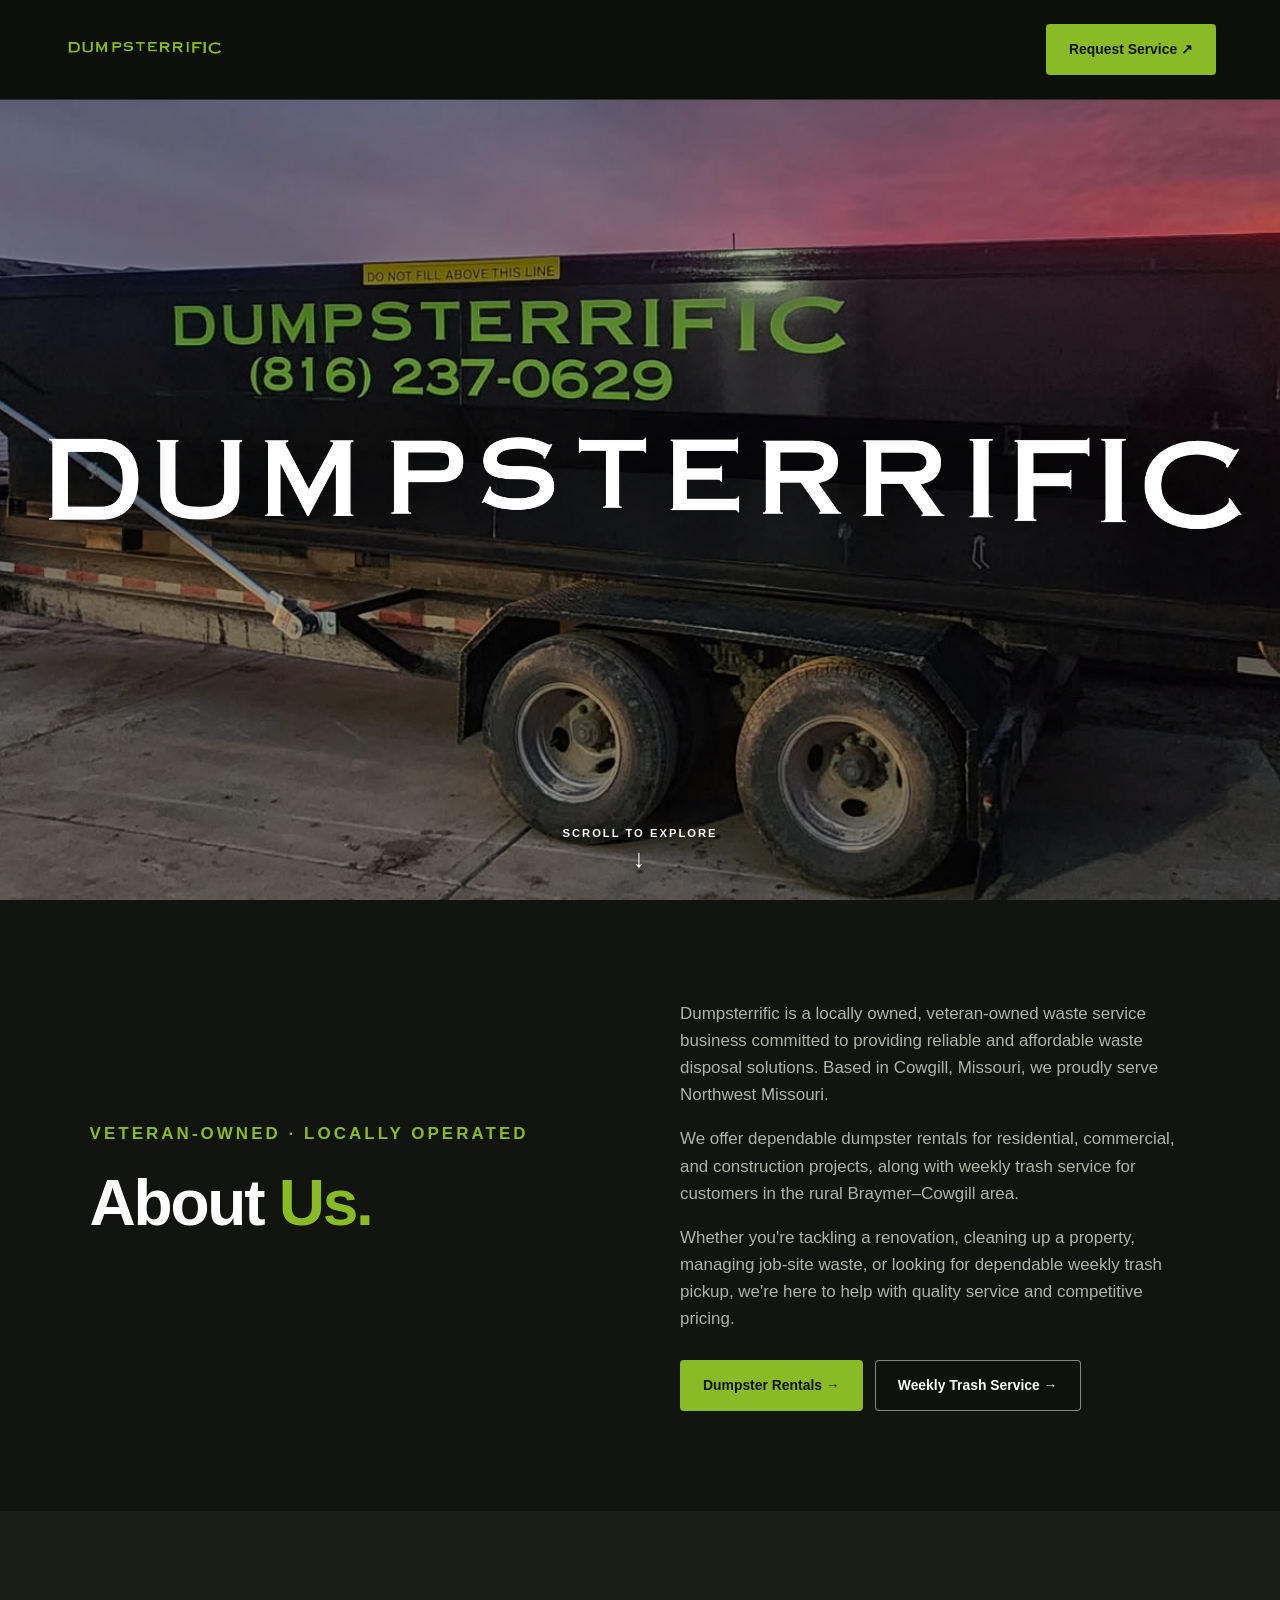
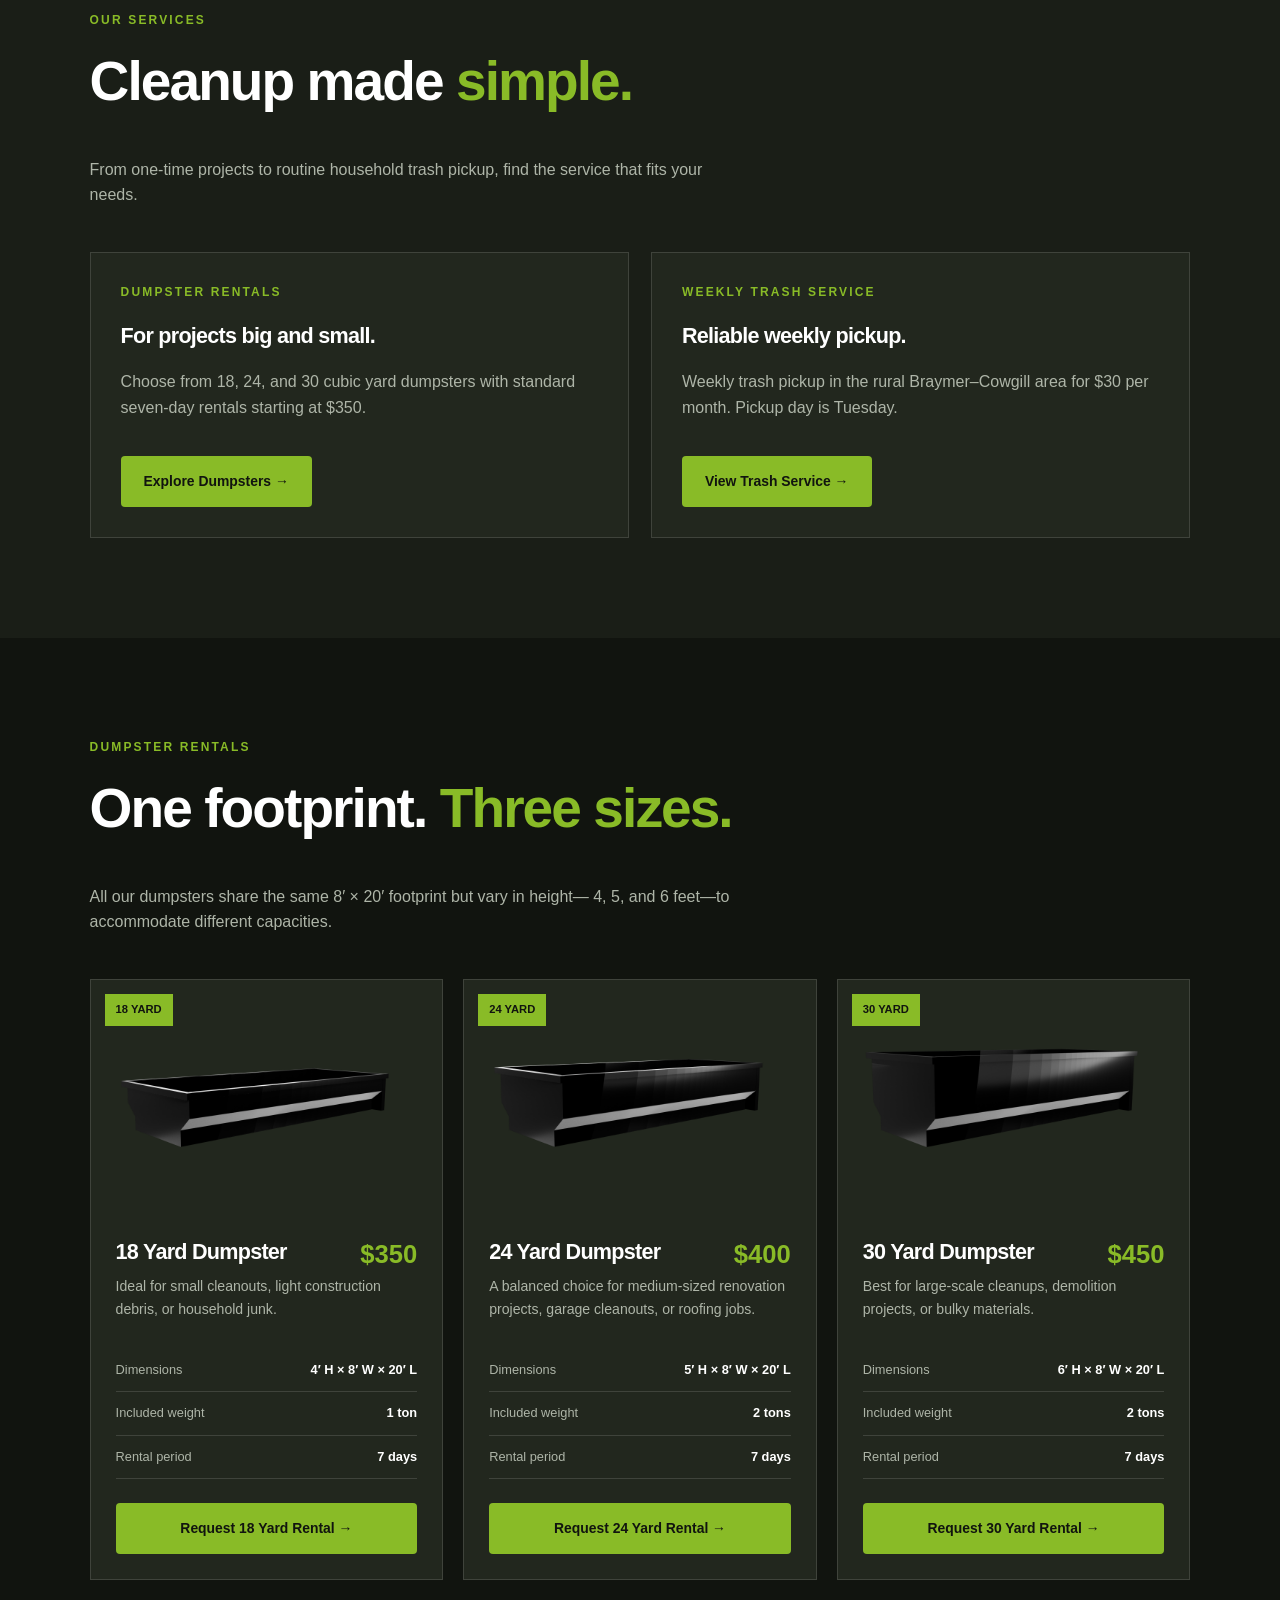
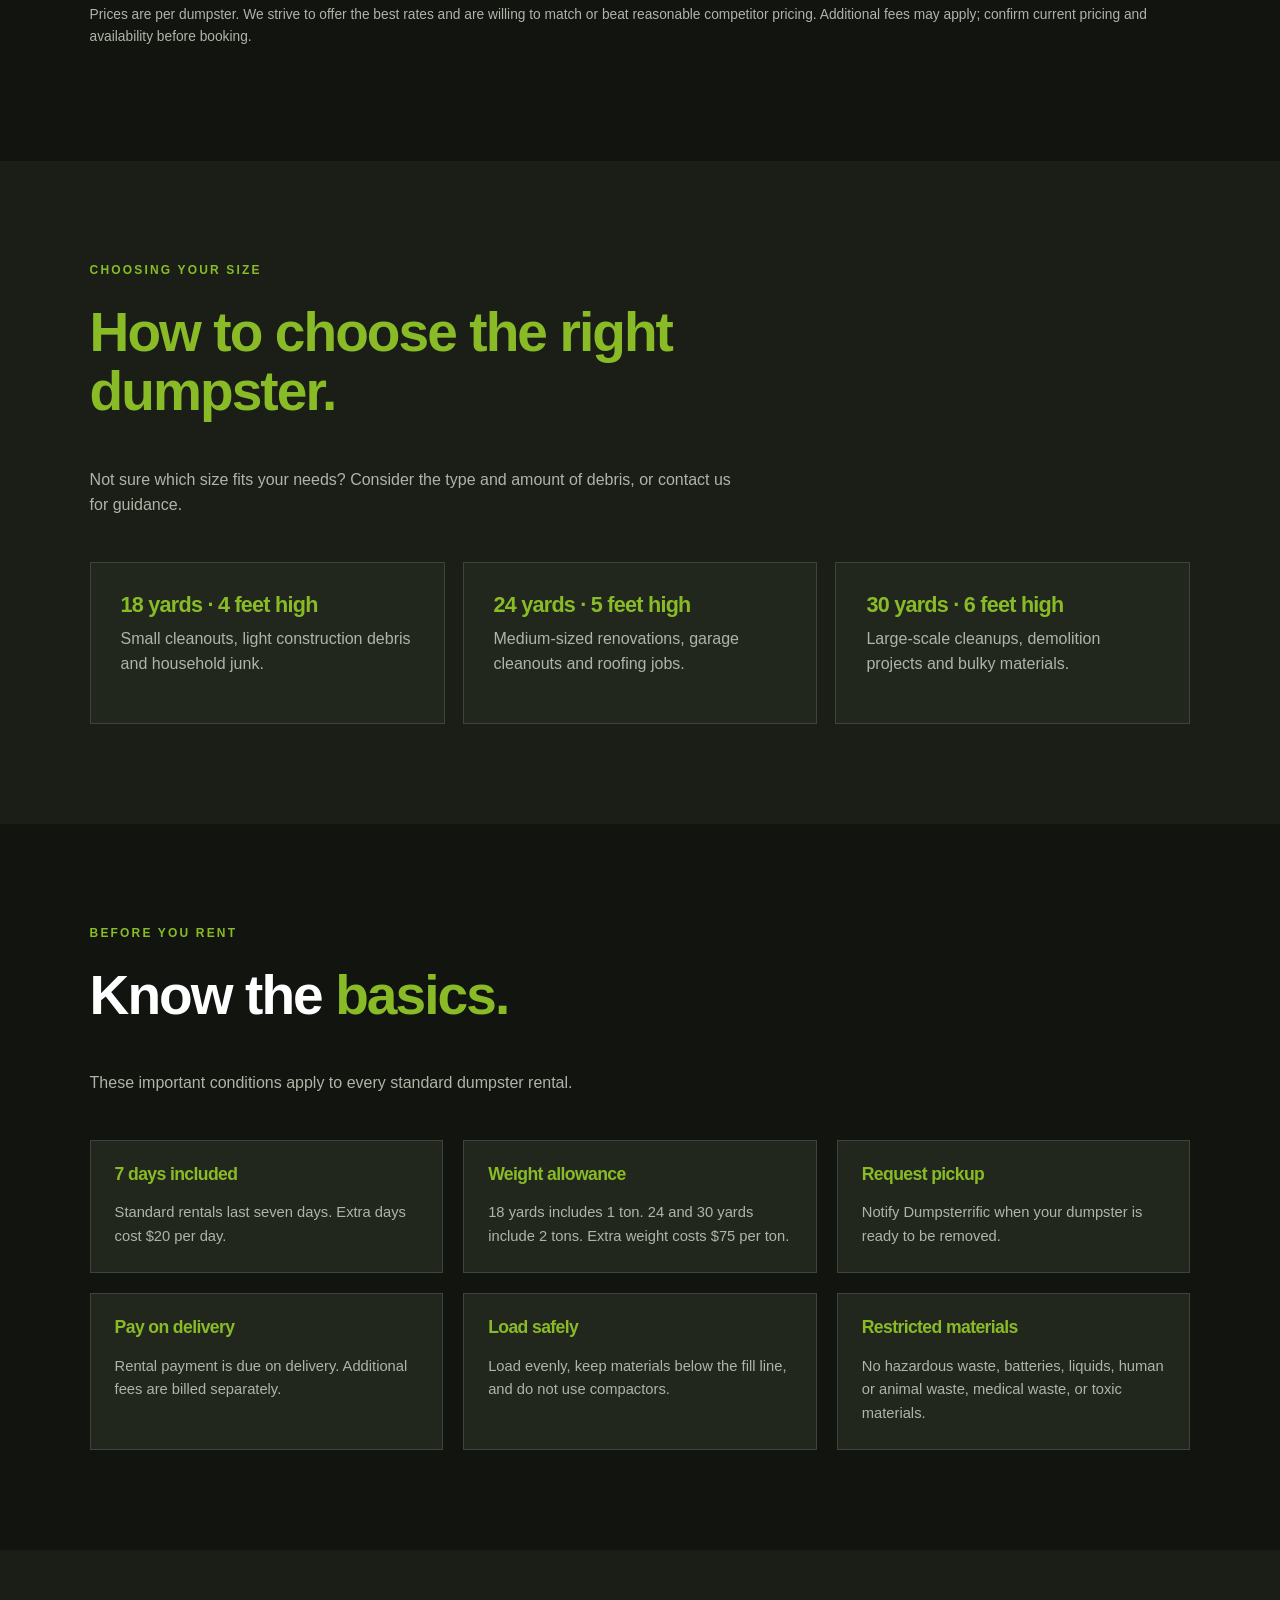
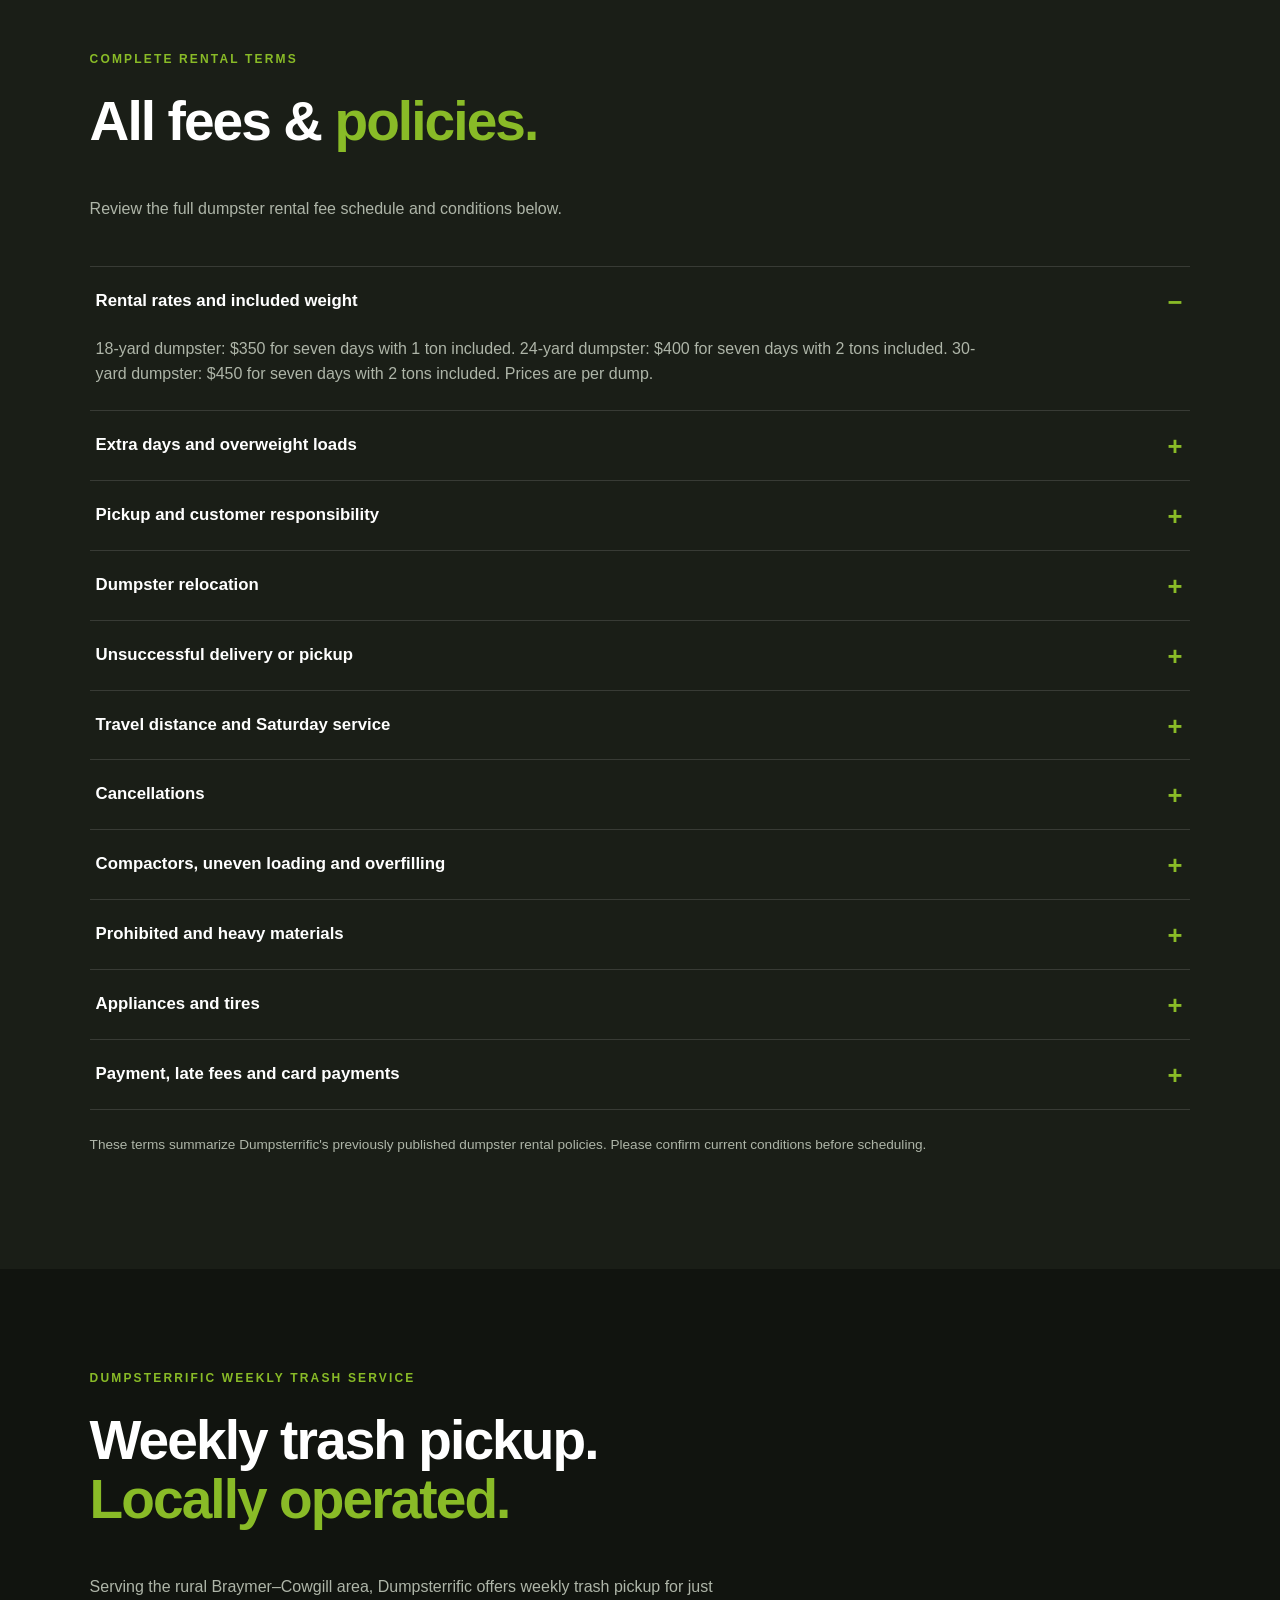
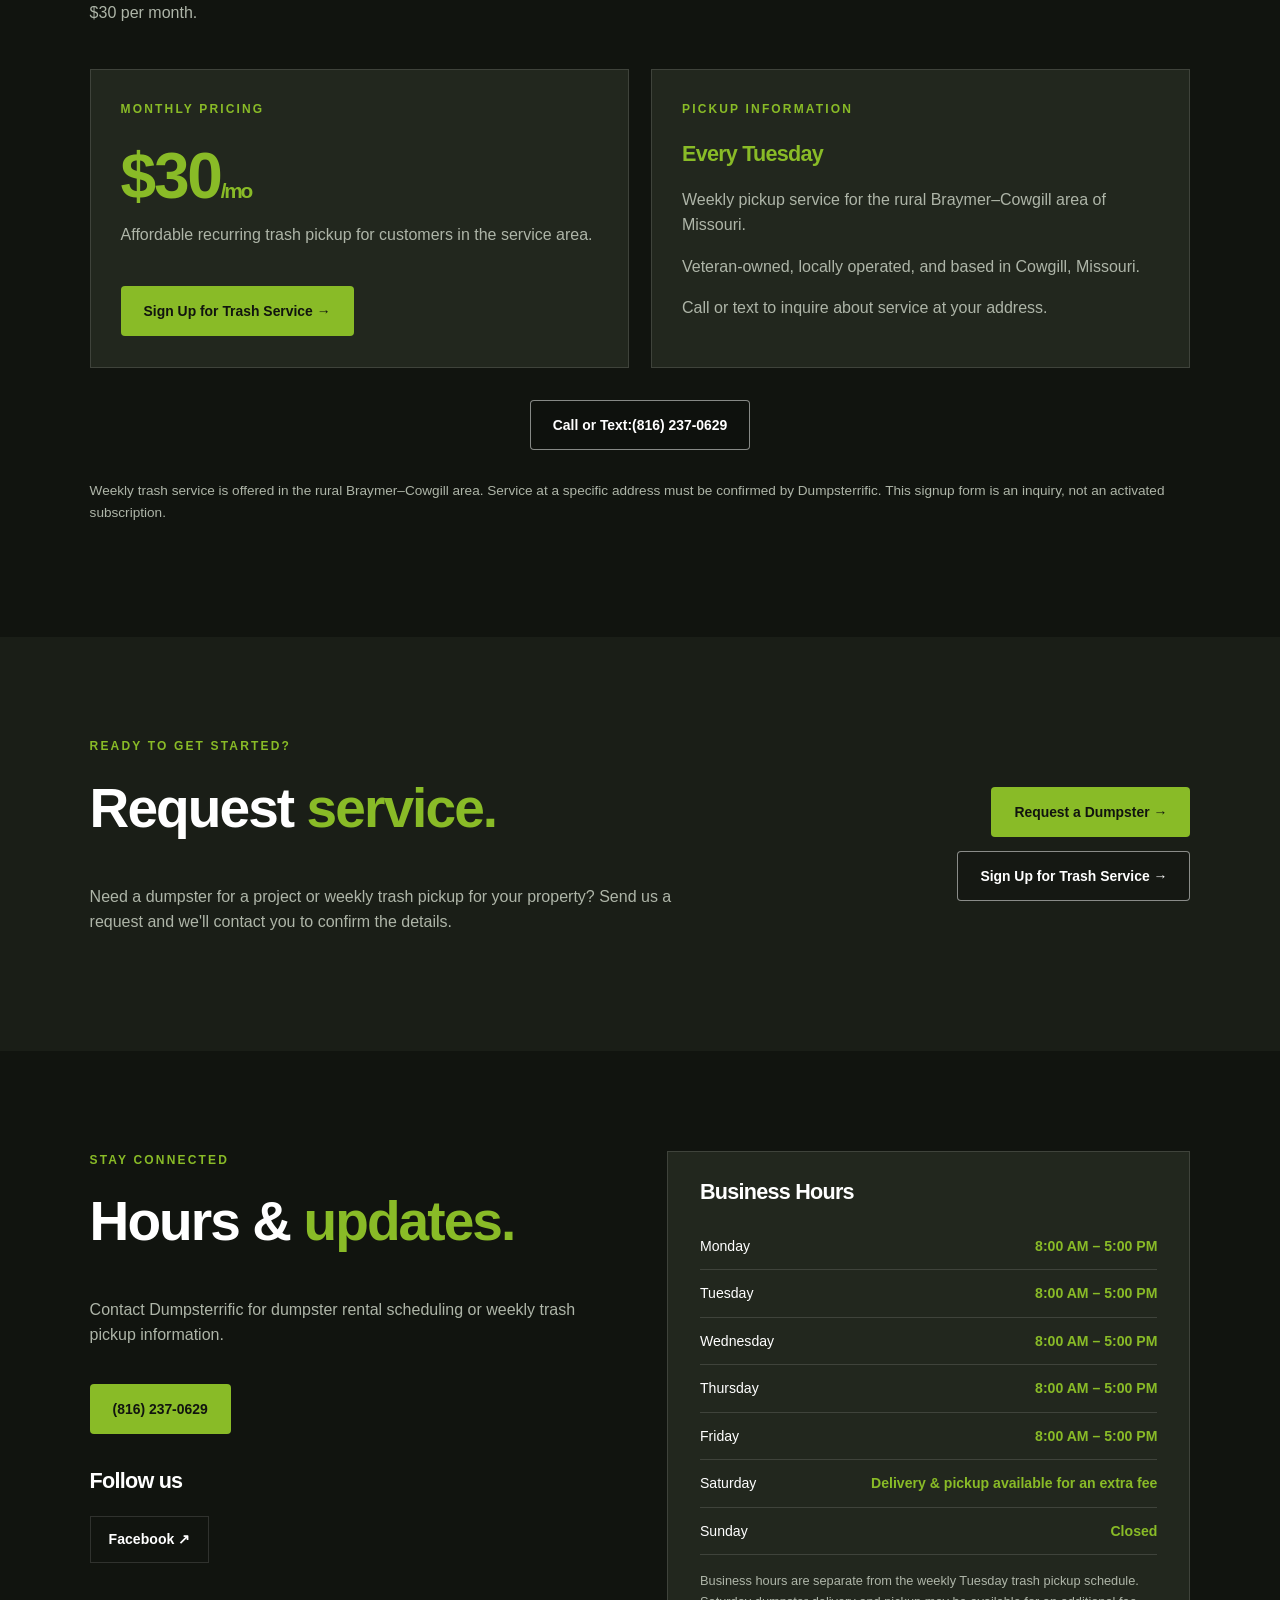
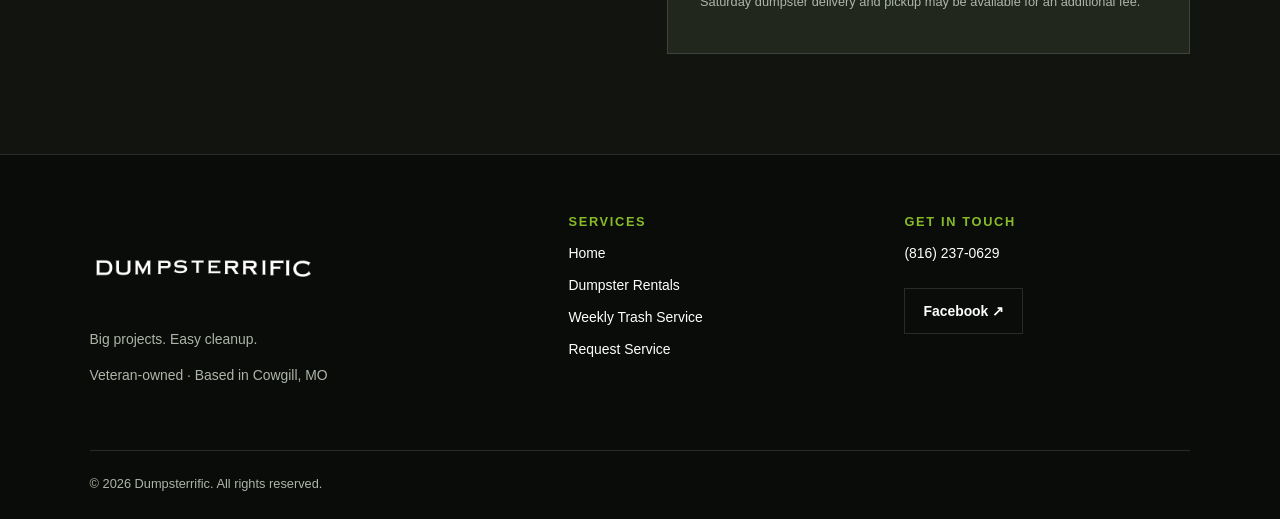
==== index.html @ dde1d76a "Add files via upload" ====
<!DOCTYPE html>
<html lang="en">
<head>
    <meta charset="utf-8">
    <meta name="viewport" content="width=device-width, initial-scale=1">
    <meta name="theme-color" content="#11140f">
    <meta name="description" content="Dumpsterrific provides dumpster rentals throughout Northwest Missouri and weekly trash pickup in the rural Braymer-Cowgill area. Veteran-owned and locally operated.">

    <title>Dumpsterrific | Dumpster Rentals & Trash Service</title>

    <link rel="icon" type="image/png" href="Web/Mini Logo.png">
    <link rel="stylesheet" href="css/style.css">

    <style>
        /* SIMPLIFIED NAVBAR */
        .site-header {
            display: flex;
            align-items: center;
            justify-content: space-between;
            gap: 16px;
            height: 100px;
            padding: 0 5%;
        }

        .site-header .brand {
            display: flex;
            align-items: center;
            justify-content: flex-start;
            width: clamp(180px, 28vw, 320px);
            height: 100%;
            flex-shrink: 1;
            min-width: 0;
        }

        .site-header .brand img {
            display: block;
            width: 100%;
            height: 80px;
            object-fit: contain;
            object-position: left center;
        }

        .site-header > .button {
            flex-shrink: 0;
        }

        #rentals,
        #trash-service,
        #rental-terms,
        #request-service {
            scroll-margin-top: 110px;
        }

        @media (max-width: 700px) {
            .site-header {
                height: 76px;
                padding: 0 4%;
            }

            .site-header .brand {
                width: min(55vw, 240px);
            }

            .site-header .brand img {
                height: 65px;
            }

            .site-header > .button {
                font-size: .75rem;
                padding: 10px 12px;
            }

            #rentals,
            #trash-service,
            #rental-terms,
            #request-service {
                scroll-margin-top: 85px;
            }
        }
    </style>
</head>

<body data-page="home">

    <!-- NAVIGATION -->
    <header class="site-header">
        <a href="index.html"
           class="brand"
           aria-label="Dumpsterrific homepage">

            <img src="Web/Dumpsterrific Logo.png"
                 data-logo="standard"
                 alt="Dumpsterrific">
        </a>

        <a href="contact.html"
           class="button button-green">
            Request Service ↗
        </a>
    </header>

    <main id="main-content">

        <!-- LARGE LOGO HERO -->
        <section class="hero hero-logo-only"
                 aria-label="Dumpsterrific services">

            <div class="hero-shade"></div>

            <div class="hero-center">
                <img src="Web/Dumpsterrific Logo W.png"
                     data-full-logo
                     alt="Dumpsterrific"
                     class="hero-logo-main">
            </div>

            <a href="#about" class="scroll-cue">
                SCROLL TO EXPLORE
                <span aria-hidden="true">↓</span>
            </a>
        </section>


        <!-- ABOUT -->
        <section class="section" id="about">
            <div class="container intro-grid">

                <div>
                    <p class="eyebrow">
                        VETERAN-OWNED · LOCALLY OPERATED
                    </p>

                    <h1 class="section-title">
                        About <span class="accent">Us.</span>
                    </h1>
                </div>

                <div>
                    <p>
                        Dumpsterrific is a locally owned, veteran-owned
                        waste service business committed to providing
                        reliable and affordable waste disposal solutions.
                        Based in Cowgill, Missouri, we proudly serve
                        Northwest Missouri.
                    </p>

                    <p>
                        We offer dependable dumpster rentals for
                        residential, commercial, and construction
                        projects, along with weekly trash service
                        for customers in the rural Braymer–Cowgill area.
                    </p>

                    <p>
                        Whether you're tackling a renovation, cleaning
                        up a property, managing job-site waste, or
                        looking for dependable weekly trash pickup,
                        we're here to help with quality service and
                        competitive pricing.
                    </p>

                    <div class="button-row">
                        <a href="#rentals"
                           class="button button-green">
                            Dumpster Rentals →
                        </a>

                        <a href="#trash-service"
                           class="button button-outline">
                            Weekly Trash Service →
                        </a>
                    </div>
                </div>

            </div>
        </section>


        <!-- SERVICES OVERVIEW -->
        <section class="section section-alt">
            <div class="container">

                <div class="section-heading">
                    <p class="eyebrow">OUR SERVICES</p>

                    <h2>
                        Cleanup made
                        <span class="accent">simple.</span>
                    </h2>

                    <p>
                        From one-time projects to routine household
                        trash pickup, find the service that fits your needs.
                    </p>
                </div>

                <div class="contact-grid">

                    <article class="contact-method">
                        <p class="eyebrow">DUMPSTER RENTALS</p>

                        <h3>For projects big and small.</h3>

                        <p>
                            Choose from 18, 24, and 30 cubic yard
                            dumpsters with standard seven-day rentals
                            starting at $350.
                        </p>

                        <a href="#rentals"
                           class="button button-green"
                           style="margin-top:20px;">
                            Explore Dumpsters →
                        </a>
                    </article>

                    <article class="contact-method">
                        <p class="eyebrow">WEEKLY TRASH SERVICE</p>

                        <h3>Reliable weekly pickup.</h3>

                        <p>
                            Weekly trash pickup in the rural
                            Braymer–Cowgill area for $30 per month.
                            Pickup day is Tuesday.
                        </p>

                        <a href="#trash-service"
                           class="button button-green"
                           style="margin-top:20px;">
                            View Trash Service →
                        </a>
                    </article>

                </div>
            </div>
        </section>


        <!-- DUMPSTER RENTALS -->
        <div class="rental-content" id="rentals">

            <section class="section">
                <div class="container">

                    <div class="section-heading">
                        <p class="eyebrow">DUMPSTER RENTALS</p>

                        <h2>
                            One footprint.
                            <span class="accent">Three sizes.</span>
                        </h2>

                        <p>
                            All our dumpsters share the same
                            8′ × 20′ footprint but vary in height—
                            4, 5, and 6 feet—to accommodate
                            different capacities.
                        </p>
                    </div>

                    <div class="dumpster-grid">

                        <!-- 18 YARD -->
                        <article class="dumpster-card">
                            <div class="dumpster-image">
                                <img src="Web/Dumpster 3d 4.png"
                                     alt="18 cubic yard dumpster"
                                     loading="lazy">
                                <span class="corner-tag">18 YARD</span>
                            </div>

                            <div class="dumpster-body">
                                <div class="dumpster-heading">
                                    <h3>18 Yard Dumpster</h3>
                                    <strong class="price">$350</strong>
                                </div>

                                <p>
                                    Ideal for small cleanouts, light
                                    construction debris, or household junk.
                                </p>

                                <div class="specs">
                                    <div>
                                        <span>Dimensions</span>
                                        <strong>4′ H × 8′ W × 20′ L</strong>
                                    </div>
                                    <div>
                                        <span>Included weight</span>
                                        <strong>1 ton</strong>
                                    </div>
                                    <div>
                                        <span>Rental period</span>
                                        <strong>7 days</strong>
                                    </div>
                                </div>

                                <a href="contact.html?service=dumpster&amp;rental=18"
                                   class="button button-green">
                                    Request 18 Yard Rental →
                                </a>
                            </div>
                        </article>


                        <!-- 24 YARD -->
                        <article class="dumpster-card">
                            <div class="dumpster-image">
                                <img src="Web/Dumpster 3d 5.png"
                                     alt="24 cubic yard dumpster"
                                     loading="lazy">
                                <span class="corner-tag">24 YARD</span>
                            </div>

                            <div class="dumpster-body">
                                <div class="dumpster-heading">
                                    <h3>24 Yard Dumpster</h3>
                                    <strong class="price">$400</strong>
                                </div>

                                <p>
                                    A balanced choice for medium-sized
                                    renovation projects, garage cleanouts,
                                    or roofing jobs.
                                </p>

                                <div class="specs">
                                    <div>
                                        <span>Dimensions</span>
                                        <strong>5′ H × 8′ W × 20′ L</strong>
                                    </div>
                                    <div>
                                        <span>Included weight</span>
                                        <strong>2 tons</strong>
                                    </div>
                                    <div>
                                        <span>Rental period</span>
                                        <strong>7 days</strong>
                                    </div>
                                </div>

                                <a href="contact.html?service=dumpster&amp;rental=24"
                                   class="button button-green">
                                    Request 24 Yard Rental →
                                </a>
                            </div>
                        </article>


                        <!-- 30 YARD -->
                        <article class="dumpster-card">
                            <div class="dumpster-image">
                                <img src="Web/Dumpster 3d 6.png"
                                     alt="30 cubic yard dumpster"
                                     loading="lazy">
                                <span class="corner-tag">30 YARD</span>
                            </div>

                            <div class="dumpster-body">
                                <div class="dumpster-heading">
                                    <h3>30 Yard Dumpster</h3>
                                    <strong class="price">$450</strong>
                                </div>

                                <p>
                                    Best for large-scale cleanups,
                                    demolition projects, or bulky materials.
                                </p>

                                <div class="specs">
                                    <div>
                                        <span>Dimensions</span>
                                        <strong>6′ H × 8′ W × 20′ L</strong>
                                    </div>
                                    <div>
                                        <span>Included weight</span>
                                        <strong>2 tons</strong>
                                    </div>
                                    <div>
                                        <span>Rental period</span>
                                        <strong>7 days</strong>
                                    </div>
                                </div>

                                <a href="contact.html?service=dumpster&amp;rental=30"
                                   class="button button-green">
                                    Request 30 Yard Rental →
                                </a>
                            </div>
                        </article>

                    </div>

                    <p class="muted"
                       style="margin-top:24px;font-size:.86rem;">
                        Prices are per dumpster. We strive to offer
                        the best rates and are willing to match or
                        beat reasonable competitor pricing.
                        Additional fees may apply; confirm current
                        pricing and availability before booking.
                    </p>

                </div>
            </section>


            <!-- DUMPSTER SELECTION GUIDANCE -->
            <section class="section section-alt">
                <div class="container">

                    <div class="section-heading">
                        <p class="eyebrow">CHOOSING YOUR SIZE</p>

                        <h2 class="green-heading">
                            How to choose the right dumpster.
                        </h2>

                        <p>
                            Not sure which size fits your needs?
                            Consider the type and amount of debris,
                            or contact us for guidance.
                        </p>
                    </div>

                    <div class="steps-grid">
                        <article class="step">
                            <h3>18 yards · 4 feet high</h3>
                            <p>
                                Small cleanouts, light construction
                                debris and household junk.
                            </p>
                        </article>

                        <article class="step">
                            <h3>24 yards · 5 feet high</h3>
                            <p>
                                Medium-sized renovations, garage
                                cleanouts and roofing jobs.
                            </p>
                        </article>

                        <article class="step">
                            <h3>30 yards · 6 feet high</h3>
                            <p>
                                Large-scale cleanups, demolition
                                projects and bulky materials.
                            </p>
                        </article>
                    </div>

                </div>
            </section>


            <!-- RENTAL BASICS -->
            <section class="section">
                <div class="container">

                    <div class="section-heading">
                        <p class="eyebrow">BEFORE YOU RENT</p>
                        <h2>
                            Know the <span class="accent">basics.</span>
                        </h2>
                        <p>
                            These important conditions apply to
                            every standard dumpster rental.
                        </p>
                    </div>

                    <div class="terms-grid basics-grid">
                        <article>
                            <h3>7 days included</h3>
                            <p>
                                Standard rentals last seven days.
                                Extra days cost $20 per day.
                            </p>
                        </article>

                        <article>
                            <h3>Weight allowance</h3>
                            <p>
                                18 yards includes 1 ton.
                                24 and 30 yards include 2 tons.
                                Extra weight costs $75 per ton.
                            </p>
                        </article>

                        <article>
                            <h3>Request pickup</h3>
                            <p>
                                Notify Dumpsterrific when your
                                dumpster is ready to be removed.
                            </p>
                        </article>

                        <article>
                            <h3>Pay on delivery</h3>
                            <p>
                                Rental payment is due on delivery.
                                Additional fees are billed separately.
                            </p>
                        </article>

                        <article>
                            <h3>Load safely</h3>
                            <p>
                                Load evenly, keep materials below
                                the fill line, and do not use compactors.
                            </p>
                        </article>

                        <article>
                            <h3>Restricted materials</h3>
                            <p>
                                No hazardous waste, batteries, liquids,
                                human or animal waste, medical waste,
                                or toxic materials.
                            </p>
                        </article>
                    </div>

                </div>
            </section>


            <!-- RENTAL TERMS -->
            <section class="section section-alt" id="rental-terms">
                <div class="container">

                    <div class="section-heading">
                        <p class="eyebrow">COMPLETE RENTAL TERMS</p>

                        <h2>
                            All fees &amp;
                            <span class="accent">policies.</span>
                        </h2>

                        <p>
                            Review the full dumpster rental fee
                            schedule and conditions below.
                        </p>
                    </div>

                    <div class="terms-accordion">

                        <details class="term-detail" open>
                            <summary>Rental rates and included weight</summary>
                            <p>
                                18-yard dumpster: $350 for seven days
                                with 1 ton included. 24-yard dumpster:
                                $400 for seven days with 2 tons included.
                                30-yard dumpster: $450 for seven days
                                with 2 tons included. Prices are per dump.
                            </p>
                        </details>

                        <details class="term-detail">
                            <summary>Extra days and overweight loads</summary>
                            <p>
                                Additional days beyond the seven-day
                                rental are $20 per day. Overweight
                                loads cost $75 per ton above the
                                included allowance.
                            </p>
                        </details>

                        <details class="term-detail">
                            <summary>Pickup and customer responsibility</summary>
                            <p>
                                Customers are responsible for notifying
                                Dumpsterrific when a dumpster is ready
                                for removal. Keep the dumpster and
                                site accessible on pickup day.
                            </p>
                        </details>

                        <details class="term-detail">
                            <summary>Dumpster relocation</summary>
                            <p>
                                Moving a dumpster to another spot
                                on the property costs $100.
                                Moving it to another address costs $150.
                            </p>
                        </details>

                        <details class="term-detail">
                            <summary>Unsuccessful delivery or pickup</summary>
                            <p>
                                A $75 trip fee applies when a scheduled
                                delivery or pickup cannot be completed
                                due to unsuitable conditions, cancellation,
                                or blocked access.
                            </p>
                        </details>

                        <details class="term-detail">
                            <summary>Travel distance and Saturday service</summary>
                            <p>
                                A fuel surcharge may apply for deliveries
                                or pickups exceeding a 50-mile radius.
                                Saturday dumpster delivery and pickup
                                are available for an additional fee.
                            </p>
                        </details>

                        <details class="term-detail">
                            <summary>Cancellations</summary>
                            <p>
                                A $25 cancellation fee applies if
                                Dumpsterrific is not notified at least
                                one day before scheduled dumpster delivery.
                            </p>
                        </details>

                        <details class="term-detail">
                            <summary>Compactors, uneven loading and overfilling</summary>
                            <p>
                                Compactors are prohibited. Compaction
                                carries a $250 fine plus damage costs.
                                If material is unevenly loaded or
                                above the fill line and requires
                                reloading, the fee is $150 per hour.
                            </p>
                        </details>

                        <details class="term-detail">
                            <summary>Prohibited and heavy materials</summary>
                            <p>
                                Hazardous waste, batteries, liquids,
                                human or animal waste, medical waste,
                                and toxic materials are prohibited.
                                Excessively heavy materials must be
                                approved by Dumpsterrific before loading.
                            </p>
                        </details>

                        <details class="term-detail">
                            <summary>Appliances and tires</summary>
                            <p>
                                Appliances and tires may incur additional
                                fees depending on local landfill requirements.
                            </p>
                        </details>

                        <details class="term-detail">
                            <summary>Payment, late fees and card payments</summary>
                            <p>
                                Payment is due on delivery. Additional
                                fees are billed separately. Payments
                                not made within 14 days of the due date
                                incur a $25 weekly late fee. A 3% service
                                fee applies to credit card payments.
                            </p>
                        </details>

                    </div>

                    <p class="muted"
                       style="margin-top:24px;font-size:.85rem;">
                        These terms summarize Dumpsterrific's
                        previously published dumpster rental
                        policies. Please confirm current conditions
                        before scheduling.
                    </p>

                </div>
            </section>

        </div>


        <!-- WEEKLY TRASH SERVICE -->
        <section class="section" id="trash-service">
            <div class="container">

                <div class="section-heading">
                    <p class="eyebrow">
                        DUMPSTERRIFIC WEEKLY TRASH SERVICE
                    </p>

                    <h2>
                        Weekly trash pickup.
                        <span class="accent">Locally operated.</span>
                    </h2>

                    <p>
                        Serving the rural Braymer–Cowgill area,
                        Dumpsterrific offers weekly trash pickup
                        for just $30 per month.
                    </p>
                </div>

                <div class="contact-grid">

                    <article class="contact-method">
                        <p class="eyebrow">MONTHLY PRICING</p>

                        <h3 style="font-size:clamp(2.5rem,5vw,4rem);
                                   color:var(--green);margin:12px 0;">
                            $30<span style="font-size:1.3rem;">/mo</span>
                        </h3>

                        <p>
                            Affordable recurring trash pickup
                            for customers in the service area.
                        </p>

                        <a href="contact.html?service=trash"
                           class="button button-green"
                           style="margin-top:22px;">
                            Sign Up for Trash Service →
                        </a>
                    </article>

                    <article class="contact-method">
                        <p class="eyebrow">PICKUP INFORMATION</p>

                        <h3 style="color:var(--green);">
                            Every Tuesday
                        </h3>

                        <p>
                            Weekly pickup service for the rural
                            Braymer–Cowgill area of Missouri.
                        </p>

                        <p>
                            Veteran-owned, locally operated,
                            and based in Cowgill, Missouri.
                        </p>

                        <p>
                            Call or text to inquire about
                            service at your address.
                        </p>
                    </article>

                </div>

                <div class="center-action">
                    <a href="tel:+18162370629"
                       data-phone-link
                       class="button button-outline">
                        Call or Text:
                        <span data-phone>(816) 237-0629</span>
                    </a>
                </div>

                <p class="muted"
                   style="margin-top:30px;font-size:.85rem;">
                    Weekly trash service is offered in the
                    rural Braymer–Cowgill area. Service at a
                    specific address must be confirmed by
                    Dumpsterrific. This signup form is an
                    inquiry, not an activated subscription.
                </p>

            </div>
        </section>


        <!-- REQUEST SERVICE -->
        <section class="section section-alt" id="request-service">
            <div class="container request-band">

                <div>
                    <p class="eyebrow">READY TO GET STARTED?</p>

                    <h2>
                        Request <span class="accent">service.</span>
                    </h2>

                    <p>
                        Need a dumpster for a project or
                        weekly trash pickup for your property?
                        Send us a request and we'll contact
                        you to confirm the details.
                    </p>
                </div>

                <div class="request-actions">
                    <a href="contact.html?service=dumpster"
                       class="button button-green">
                        Request a Dumpster →
                    </a>

                    <a href="contact.html?service=trash"
                       class="button button-outline">
                        Sign Up for Trash Service →
                    </a>
                </div>

            </div>
        </section>


        <!-- BUSINESS HOURS -->
        <section class="section">
            <div class="container information-grid">

                <div>
                    <p class="eyebrow">STAY CONNECTED</p>

                    <h2>
                        Hours &amp;
                        <span class="accent">updates.</span>
                    </h2>

                    <p>
                        Contact Dumpsterrific for dumpster
                        rental scheduling or weekly trash
                        pickup information.
                    </p>

                    <a href="tel:+18162370629"
                       data-phone-link
                       class="button button-green"
                       style="margin-top:20px;">
                        <span data-phone>(816) 237-0629</span>
                    </a>

                    <h3 style="margin-top:35px;">Follow us</h3>
                    <div class="social-links" data-social-links></div>
                </div>

                <div class="hours-card">
                    <h3>Business Hours</h3>

                    <div data-hours-list>
                        <p>Loading business hours...</p>
                    </div>

                    <p class="muted"
                       style="font-size:.8rem;margin-top:16px;">
                        Business hours are separate from the
                        weekly Tuesday trash pickup schedule.
                        Saturday dumpster delivery and pickup
                        may be available for an additional fee.
                    </p>
                </div>

            </div>
        </section>

    </main>


    <!-- FOOTER -->
    <footer class="site-footer">
        <div class="container">

            <div class="footer-grid">

                <div>
                    <a href="index.html">
                        <img src="Web/Dumpsterrific Logo W.png"
                             alt="Dumpsterrific"
                             class="footer-logo"
                             data-full-logo>
                    </a>

                    <p>Big projects. Easy cleanup.</p>
                    <p>Veteran-owned · Based in Cowgill, MO</p>
                </div>

                <div>
                    <h3>Services</h3>

                    <nav class="footer-links">
                        <a href="index.html">Home</a>
                        <a href="#rentals">Dumpster Rentals</a>
                        <a href="#trash-service">Weekly Trash Service</a>
                        <a href="contact.html">Request Service</a>
                    </nav>
                </div>

                <div>
                    <h3>Get in Touch</h3>

                    <nav class="footer-links">
                        <a href="tel:+18162370629"
                           data-phone-link>
                            <span data-phone>
                                (816) 237-0629
                            </span>
                        </a>

                        <a href="#" data-email-link hidden>
                            <span data-email></span>
                        </a>
                    </nav>

                    <div class="social-links" data-social-links></div>
                </div>

            </div>

            <div class="footer-bottom">
                © <span id="year"></span>
                Dumpsterrific. All rights reserved.
            </div>

        </div>
    </footer>

    <script src="js/script.js" defer></script>
</body>
</html>
---- css/style.css ----
:root {
    --green: #89bb27;
    --ink: #11140f;
    --surface: #1a1e17;
    --panel: #22271e;
    --muted: #aeb5a8;
    --line: rgba(255,255,255,.13);
    --white: #fff;
}

* { box-sizing: border-box; }

html { scroll-behavior: smooth; }

body {
    margin: 0;
    background: var(--ink);
    color: var(--white);
    font-family: Inter, Arial, Helvetica, sans-serif;
    line-height: 1.6;
}

body.menu-open { overflow: hidden; }

a { color: inherit; text-decoration: none; }

button, input, textarea, select { font: inherit; }

button, a { -webkit-tap-highlight-color: transparent; }

img { max-width: 100%; display: block; }

h1, h2, h3, p { margin-top: 0; }

h1, h2, h3 {
    line-height: 1.07;
    letter-spacing: -.035em;
}

h1 { font-size: clamp(3rem, 7vw, 6rem); }
h2 { font-size: clamp(2rem, 4.3vw, 3.65rem); }
h3 { font-size: 1.35rem; }

p { color: var(--muted); }

:focus-visible {
    outline: 3px solid var(--green);
    outline-offset: 4px;
}

.accent { color: var(--green); }
.muted { color: var(--muted); }

.eyebrow {
    color: var(--green);
    font-size: .75rem;
    font-weight: 800;
    letter-spacing: .18em;
    text-transform: uppercase;
    margin-bottom: 1.4rem;
}

.container {
    width: min(1200px, 86%);
    margin-inline: auto;
}

.section { padding: 100px 0; }
.section-alt { background: var(--surface); }

.section-heading {
    max-width: 690px;
    margin-bottom: 44px;
}

.section-heading p { max-width: 650px; }

/* BUTTONS */

.button {
    display: inline-flex;
    align-items: center;
    justify-content: center;
    min-height: 50px;
    padding: 13px 22px;
    border: 1px solid transparent;
    border-radius: 4px;
    font-weight: 800;
    font-size: .87rem;
    transition: transform .2s, background .2s, border-color .2s;
    cursor: pointer;
}

.button:hover { transform: translateY(-2px); }

.button-green {
    background: var(--green);
    color: var(--ink);
}

.button-green:hover { background: #b3df59; }

.button-outline {
    border-color: rgba(255,255,255,.5);
    background: rgba(12,14,11,.3);
    color: #fff;
}

.button-outline:hover {
    background: #fff;
    color: var(--ink);
}

.button-row {
    display: flex;
    gap: 12px;
    flex-wrap: wrap;
}

/* NAVIGATION */

.site-header {
    height: 100px;
    display: flex;
    align-items: center;
    justify-content: space-between;
    padding: 0 5%;
    background: rgba(13,16,11,.97);
    border-bottom: 1px solid var(--line);
    position: sticky;
    top: 0;
    z-index: 100;
}

.header-left {
    display: flex;
    align-items: center;
    gap: 24px;
}

.brand {
    width: 100px;
    height: 100px;
    display: grid;
    place-items: center;
    flex-shrink: 0;
}

.brand img {
    width: 100px;
    height: 100px;
    object-fit: contain;
}

.menu-toggle {
    display: flex;
    align-items: center;
    gap: 12px;
    border: 0;
    background: transparent;
    color: #fff;
    font-size: .82rem;
    font-weight: 800;
    letter-spacing: .13em;
    cursor: pointer;
    padding: 10px;
}

.hamburger {
    width: 23px;
    display: grid;
    gap: 5px;
}

.hamburger i {
    height: 2px;
    background: var(--green);
    display: block;
}

.site-header > .button { white-space: nowrap; }

/* SIDEBAR */

.menu-backdrop {
    position: fixed;
    inset: 0;
    background: rgba(0,0,0,.72);
    z-index: 110;
    opacity: 0;
    visibility: hidden;
    transition: .25s;
}

.menu-backdrop.visible {
    opacity: 1;
    visibility: visible;
}

.side-menu {
    position: fixed;
    inset: 0 auto 0 0;
    width: min(355px, 90vw);
    background: #151a11;
    z-index: 111;
    transform: translateX(-103%);
    transition: transform .3s ease;
    display: flex;
    flex-direction: column;
    padding: 30px;
    border-right: 1px solid var(--line);
}

.side-menu.open { transform: translateX(0); }

.drawer-top {
    display: flex;
    align-items: center;
    justify-content: space-between;
    margin-bottom: 48px;
}

.drawer-top img {
    width: 83px;
    height: 83px;
    object-fit: contain;
}

.close-menu {
    font-size: 2rem;
    line-height: 1;
    color: #fff;
    background: transparent;
    border: 0;
    cursor: pointer;
}

.side-menu nav {
    display: grid;
    gap: 12px;
}

.side-menu nav a {
    font-weight: 800;
    font-size: 1.35rem;
    padding: 15px 12px;
    border-left: 3px solid transparent;
    transition: .2s;
}

.side-menu nav a:hover,
.side-menu nav a.active {
    border-color: var(--green);
    background: rgba(137,187,39,.08);
    color: var(--green);
}

.drawer-bottom {
    margin-top: auto;
    font-size: .8rem;
    color: var(--muted);
}

/* HERO */

.hero {
    min-height: 650px;
    display: flex;
    align-items: center;
    background-image:
        linear-gradient(90deg,
            rgba(9,12,8,.94),
            rgba(9,12,8,.62) 54%,
            rgba(9,12,8,.32)
        ),
        url('../Web/Main Picture.jpg');
    background-size: cover;
    background-position: center;
    padding: 90px 0;
}

.hero-content {
    width: min(1200px, 86%);
    margin: auto;
}

.hero-logo {
    width: clamp(240px, 38vw, 430px);
    max-height: 180px;
    object-fit: contain;
    object-position: left center;
    margin-bottom: 20px;
}

.hero h1 { margin-bottom: 24px; }

.hero p {
    max-width: 530px;
    color: #e4e6df;
    font-size: 1.05rem;
}

.hero .button-row { margin-top: 33px; }

/* HOMEPAGE CONTENT */

.intro-grid {
    display: grid;
    grid-template-columns: 1fr 1fr;
    gap: 80px;
    align-items: center;
}

.intro-grid p { font-size: 1.06rem; }

.feature-grid {
    display: grid;
    grid-template-columns: repeat(3, 1fr);
    gap: 18px;
}

.feature {
    background: var(--panel);
    border: 1px solid var(--line);
    padding: 32px;
    min-height: 210px;
}

.feature .number {
    color: var(--green);
    font-size: .8rem;
    font-weight: 900;
    letter-spacing: .18em;
}

.feature h3 { margin-top: 30px; }

.information-grid {
    display: grid;
    grid-template-columns: 1fr 1fr;
    gap: 54px;
    align-items: start;
}

/* BUSINESS HOURS */

.hours-card {
    padding: 28px 32px;
    background: var(--panel);
    border: 1px solid var(--line);
}

.hours-card h3 { margin-bottom: 20px; }

.hours-row {
    display: flex;
    justify-content: space-between;
    gap: 16px;
    padding: 12px 0;
    border-bottom: 1px solid var(--line);
    font-size: .88rem;
}

.hours-row strong {
    text-align: right;
    font-weight: 700;
    color: var(--green);
}

.social-links {
    display: flex;
    flex-wrap: wrap;
    gap: 12px;
    margin-top: 24px;
}

.social-link {
    border: 1px solid var(--line);
    padding: 11px 18px;
    font-weight: 700;
    font-size: .88rem;
}

.social-link:hover {
    border-color: var(--green);
    color: var(--green);
}

/* PAGE HEADINGS */

.page-hero {
    background-image:
        linear-gradient(90deg,
            rgba(9,12,8,.96),
            rgba(9,12,8,.65)
        ),
        url('../Web/Main Picture.jpg');
    background-size: cover;
    background-position: center;
    min-height: 350px;
    display: flex;
    align-items: center;
    padding: 65px 0;
}

.page-hero p {
    color: #e5e8df;
    max-width: 560px;
}

.page-hero h1 { margin-bottom: 20px; }

/* DUMPSTER CARDS */

.comparison {
    background: #f2f3ef;
    padding: 25px;
    border-radius: 6px;
}

.comparison img {
    max-height: 450px;
    width: 100%;
    object-fit: contain;
}

.dumpster-grid {
    display: grid;
    grid-template-columns: repeat(3, minmax(0, 1fr));
    gap: 20px;
}

.dumpster-card {
    background: var(--panel);
    border: 1px solid var(--line);
    min-width: 0;
    overflow: hidden;
}

.dumpster-image {
    height: 235px;
    background: #ecefea;
    position: relative;
}

.dumpster-image img {
    height: 100%;
    width: 100%;
    object-fit: contain;
}

.corner-tag {
    position: absolute;
    left: 14px;
    top: 14px;
    background: var(--green);
    color: var(--ink);
    font-weight: 900;
    padding: 7px 11px;
    font-size: .7rem;
}

.dumpster-body { padding: 25px; }

.dumpster-heading {
    display: flex;
    justify-content: space-between;
    align-items: start;
    gap: 12px;
}

.dumpster-heading h3 { margin-bottom: 12px; }

.price {
    color: var(--green);
    white-space: nowrap;
    font-size: .75rem;
    text-align: right;
}

.dumpster-body p {
    font-size: .88rem;
    min-height: 50px;
}

.specs { margin: 24px 0; }

.specs > div {
    display: flex;
    justify-content: space-between;
    gap: 10px;
    border-bottom: 1px solid var(--line);
    padding: 11px 0;
    font-size: .8rem;
}

.specs span { color: var(--muted); }

.specs strong { text-align: right; }

.dumpster-body .button { width: 100%; }

/* HOW TO CHOOSE */

.steps-grid {
    display: grid;
    grid-template-columns: repeat(3, 1fr);
    gap: 18px;
}

.step {
    padding: 30px;
    background: var(--panel);
    border: 1px solid var(--line);
}

.step strong {
    font-size: 2rem;
    color: var(--green);
}

.step h3 { margin: 20px 0 10px; }

/* RENTAL TERMS */

.terms-grid {
    display: grid;
    grid-template-columns: repeat(3, 1fr);
    gap: 20px;
}

.terms-grid article {
    padding: 24px;
    border: 1px solid var(--line);
    background: var(--panel);
}

/* CONTACT PAGE */

.contact-grid {
    display: grid;
    grid-template-columns: 1fr 1fr;
    gap: 22px;
}

.contact-method {
    display: block;
    border: 1px solid var(--line);
    padding: 30px;
    background: var(--panel);
    min-width: 0;
}

.contact-method h3 { margin-top: 15px; }

.contact-method strong {
    color: var(--green);
    overflow-wrap: anywhere;
}

.contact-method[aria-disabled='true'] { cursor: default; }

.form-layout {
    display: grid;
    grid-template-columns: .85fr 1.15fr;
    gap: 80px;
}

.contact-form {
    background: var(--panel);
    padding: 32px;
    border: 1px solid var(--line);
}

.field-row {
    display: grid;
    grid-template-columns: 1fr 1fr;
    gap: 16px;
}

.field {
    display: grid;
    gap: 8px;
    margin-bottom: 19px;
}

.field label {
    font-size: .73rem;
    font-weight: 800;
    letter-spacing: .06em;
    text-transform: uppercase;
}

.field input,
.field select,
.field textarea {
    width: 100%;
    background: var(--ink);
    color: var(--white);
    border: 1px solid var(--line);
    border-radius: 3px;
    padding: 13px;
    outline-offset: 2px;
}

.field input:focus,
.field select:focus,
.field textarea:focus {
    border-color: var(--green);
}

.field textarea { resize: vertical; }

.form-note {
    font-size: .78rem;
    margin-top: 16px;
}

/* FOOTER */

.site-footer {
    background: #0a0c09;
    border-top: 1px solid var(--line);
    padding: 60px 0 25px;
}

.footer-grid {
    display: grid;
    grid-template-columns: 1.5fr 1fr 1fr;
    gap: 50px;
}

.footer-logo {
    width: 225px;
    max-height: 125px;
    object-fit: contain;
    object-position: left center;
}

.footer-grid h3 {
    font-size: .8rem;
    color: var(--green);
    letter-spacing: .13em;
    text-transform: uppercase;
}

.footer-links {
    display: grid;
    gap: 10px;
}

.footer-links a:hover { color: var(--green); }

.footer-grid p,
.footer-grid a {
    font-size: .87rem;
    overflow-wrap: anywhere;
}

.footer-bottom {
    border-top: 1px solid var(--line);
    margin-top: 50px;
    padding-top: 23px;
    color: var(--muted);
    font-size: .8rem;
}

/* TABLET RESPONSIVE */

@media (max-width: 950px) {
    .dumpster-grid {
        grid-template-columns: repeat(2, minmax(0, 1fr));
    }

    .feature-grid,
    .steps-grid,
    .terms-grid {
        grid-template-columns: 1fr 1fr;
    }

    .form-layout { gap: 40px; }
}

/* MOBILE RESPONSIVE */

@media (max-width: 700px) {
    .site-header {
        height: 75px;
        padding: 0 4%;
    }

    .brand {
        width: 70px;
        height: 75px;
    }

    .brand img {
        width: 70px;
        height: 70px;
    }

    .header-left { gap: 6px; }

    .site-header > .button {
        min-height: 42px;
        padding: 10px 13px;
        font-size: .76rem;
    }

    .container,
    .hero-content { width: 88%; }

    .section { padding: 70px 0; }

    .hero {
        min-height: 630px;
        padding: 65px 0;
    }

    .hero h1 {
        font-size: clamp(2.7rem, 11vw, 4.8rem);
    }

    .page-hero { min-height: 300px; }

    .intro-grid,
    .information-grid,
    .form-layout,
    .contact-grid {
        grid-template-columns: 1fr;
        gap: 28px;
    }

    .feature-grid,
    .steps-grid,
    .terms-grid,
    .dumpster-grid {
        grid-template-columns: 1fr;
    }

    .field-row {
        grid-template-columns: 1fr;
        gap: 0;
    }

    .footer-grid {
        grid-template-columns: 1fr 1fr;
        gap: 25px;
    }

    .footer-grid > div:first-child { grid-column: 1 / -1; }

    .footer-logo { width: 180px; }

    .form-layout { gap: 25px; }

    .contact-form { padding: 22px; }
}

@media (prefers-reduced-motion: reduce) {
    html { scroll-behavior: auto; }

    *,
    *::before,
    *::after {
        transition: none !important;
        animation: none !important;
    }
}

/* ==========================================
   REDESIGNED HOMEPAGE HERO
   Photo + large centered logo only
   ========================================== */

.hero-logo-only {
    min-height: calc(100svh - 100px);
    position: relative;
    padding: 0;
    background-image: url('../Web/Main Picture.jpg');
    background-size: cover;
    background-position: center;
    display: grid;
    place-items: center;
    text-align: center;
    isolation: isolate;
}

.hero-shade {
    position: absolute;
    inset: 0;
    background: rgba(0,0,0,.25);
    z-index: -1;
}

.hero-center {
    width: min(1100px, 92%);
    display: flex;
    align-items: center;
    justify-content: center;
    min-height: 55vh;
}

.hero-logo-main {
    width: min(100%, 850px);
    height: auto;
    max-height: 65vh;
    object-fit: contain;
    filter: drop-shadow(0 8px 26px rgba(0,0,0,.7));
}

.scroll-cue {
    position: absolute;
    bottom: 26px;
    left: 50%;
    transform: translateX(-50%);
    color: white;
    letter-spacing: .18em;
    font-size: .7rem;
    font-weight: 800;
    white-space: nowrap;
    text-shadow: 0 2px 8px #000;
}

.scroll-cue span {
    display: block;
    font-size: 1.6rem;
    line-height: 1.2;
}

.section-title {
    font-size: clamp(2.5rem, 5vw, 4.5rem);
}

.intro-grid .button-row { margin-top: 28px; }

/* TRANSPARENT DUMPSTER IMAGES */

.comparison,
.dumpster-image,
.transparent-render {
    background: transparent !important;
}

.comparison {
    border: 1px solid var(--line);
    border-radius: 8px;
}

.dumpster-image img { object-fit: contain; }

.dumpster-card {
    transition: transform .2s, border-color .2s;
}

.dumpster-card:hover {
    transform: translateY(-4px);
    border-color: var(--green);
}

.dumpster-heading .price {
    font-size: 1.6rem;
    line-height: 1.1;
}

.center-action {
    text-align: center;
    margin-top: 32px;
}

/* RENTAL BASICS */

.basics-grid h3,
.terms-grid h3 {
    color: var(--green);
    font-size: 1.1rem;
}

.terms-grid article p {
    margin: 0;
    font-size: .92rem;
}

/* EXPANDABLE RENTAL TERMS */

.terms-accordion {
    border-top: 1px solid var(--line);
}

.term-detail {
    border-bottom: 1px solid var(--line);
}

.term-detail summary {
    list-style: none;
    cursor: pointer;
    font-weight: 800;
    padding: 21px 46px 21px 6px;
    position: relative;
    font-size: 1.05rem;
}

.term-detail summary::-webkit-details-marker {
    display: none;
}

.term-detail summary::after {
    content: '+';
    position: absolute;
    right: 8px;
    top: 15px;
    font-size: 1.6rem;
    color: var(--green);
}

.term-detail[open] summary::after { content: '−'; }

.term-detail summary:hover { color: var(--green); }

.term-detail p {
    padding: 0 45px 23px 6px;
    max-width: 940px;
    margin: 0;
}

/* REQUEST A RENTAL */

.request-band {
    display: flex;
    align-items: center;
    justify-content: space-between;
    gap: 50px;
}

.request-band > div:first-child { max-width: 620px; }

.request-actions {
    display: flex;
    gap: 14px;
    flex-wrap: wrap;
    justify-content: flex-end;
}

/* MOBILE REDESIGN */

@media (max-width: 700px) {
    .hero-logo-only {
        min-height: calc(100svh - 75px);
        padding: 0;
        background-position: center;
    }

    .hero-center { min-height: 60vh; }

    .hero-logo-main {
        width: 100%;
        max-height: 50vh;
    }

    .request-band {
        flex-direction: column;
        align-items: start;
        gap: 18px;
    }

    .request-actions { justify-content: flex-start; }

    .terms-accordion summary { font-size: .95rem; }
}

/* ==========================================
   MERGED HOMEPAGE + RENTALS
   Larger main logo
   ========================================== */

.hero-logo-only { min-height: calc(100svh - 100px); }

.hero-center {
    width: min(1440px, 98%);
    min-height: 75vh;
}

.hero-logo-main {
    width: min(100%, 1250px);
    max-height: 86vh;
    object-fit: contain;
}

#rentals,
#request-rental { scroll-margin-top: 100px; }

@media (max-width: 700px) {
    .hero-logo-only {
        min-height: calc(100svh - 75px);
    }

    .hero-center {
        width: 100%;
        min-height: 76vh;
    }

    .hero-logo-main {
        width: 100%;
        max-height: 75vh;
    }

    #rentals,
    #request-rental { scroll-margin-top: 75px; }
}

/* ==========================================
   LATEST REFINEMENTS
   Green headings and no step numbers
   ========================================== */

.green-heading,
.green-heading .accent,
.steps-grid .step h3 {
    color: var(--green);
}

.steps-grid .step h3 { margin-top: 0; }
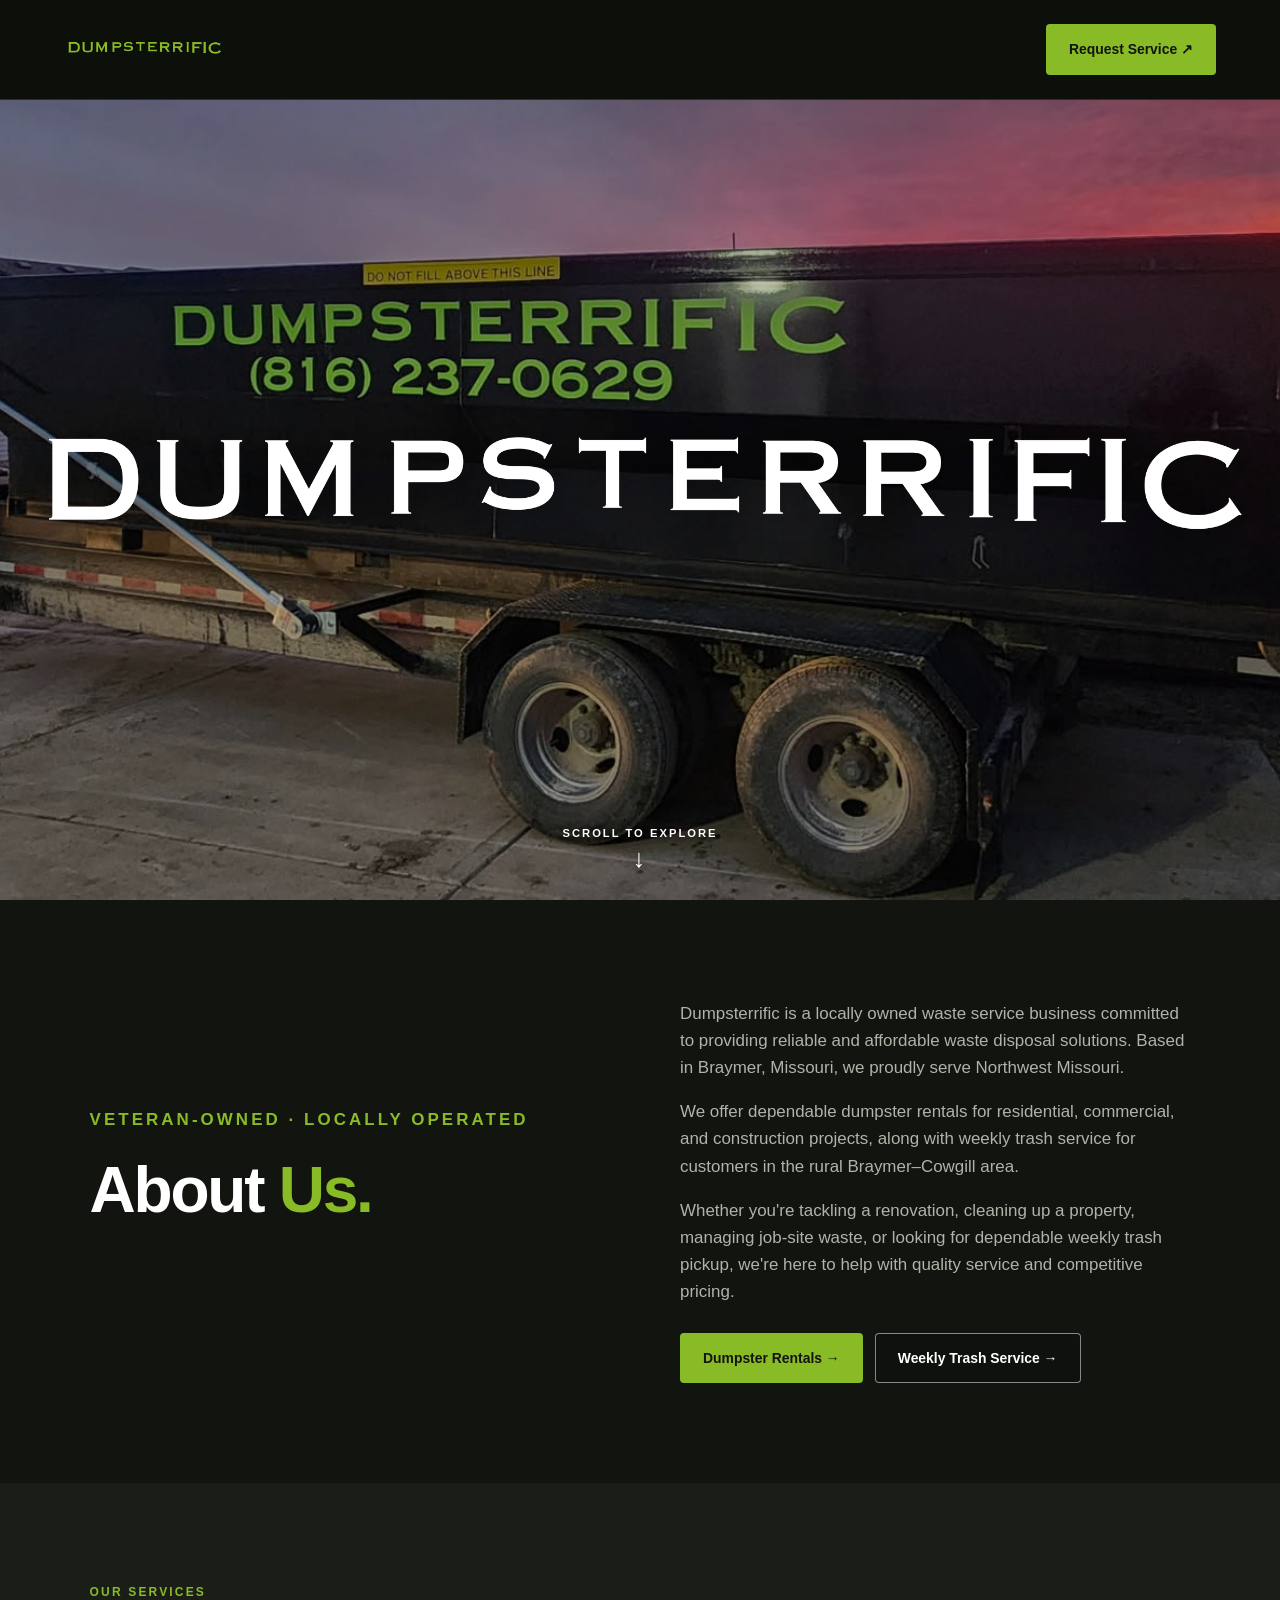
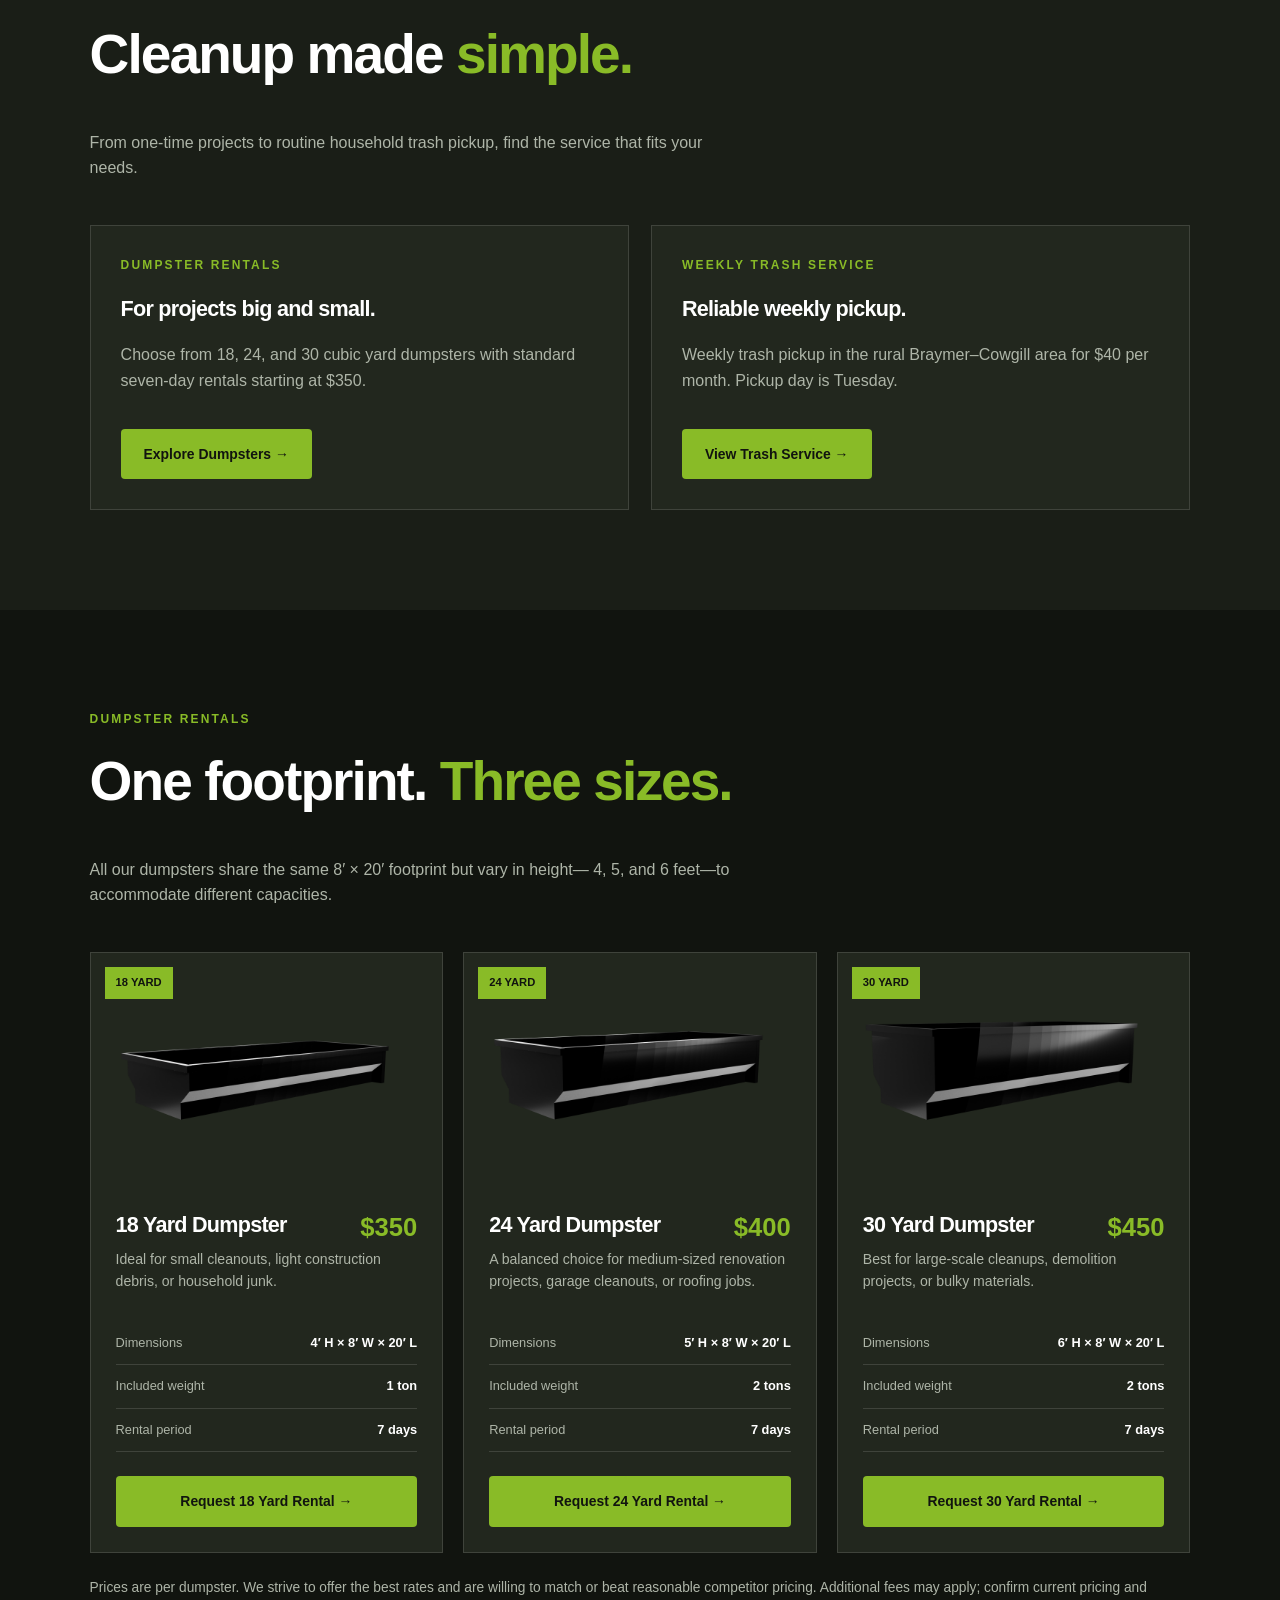
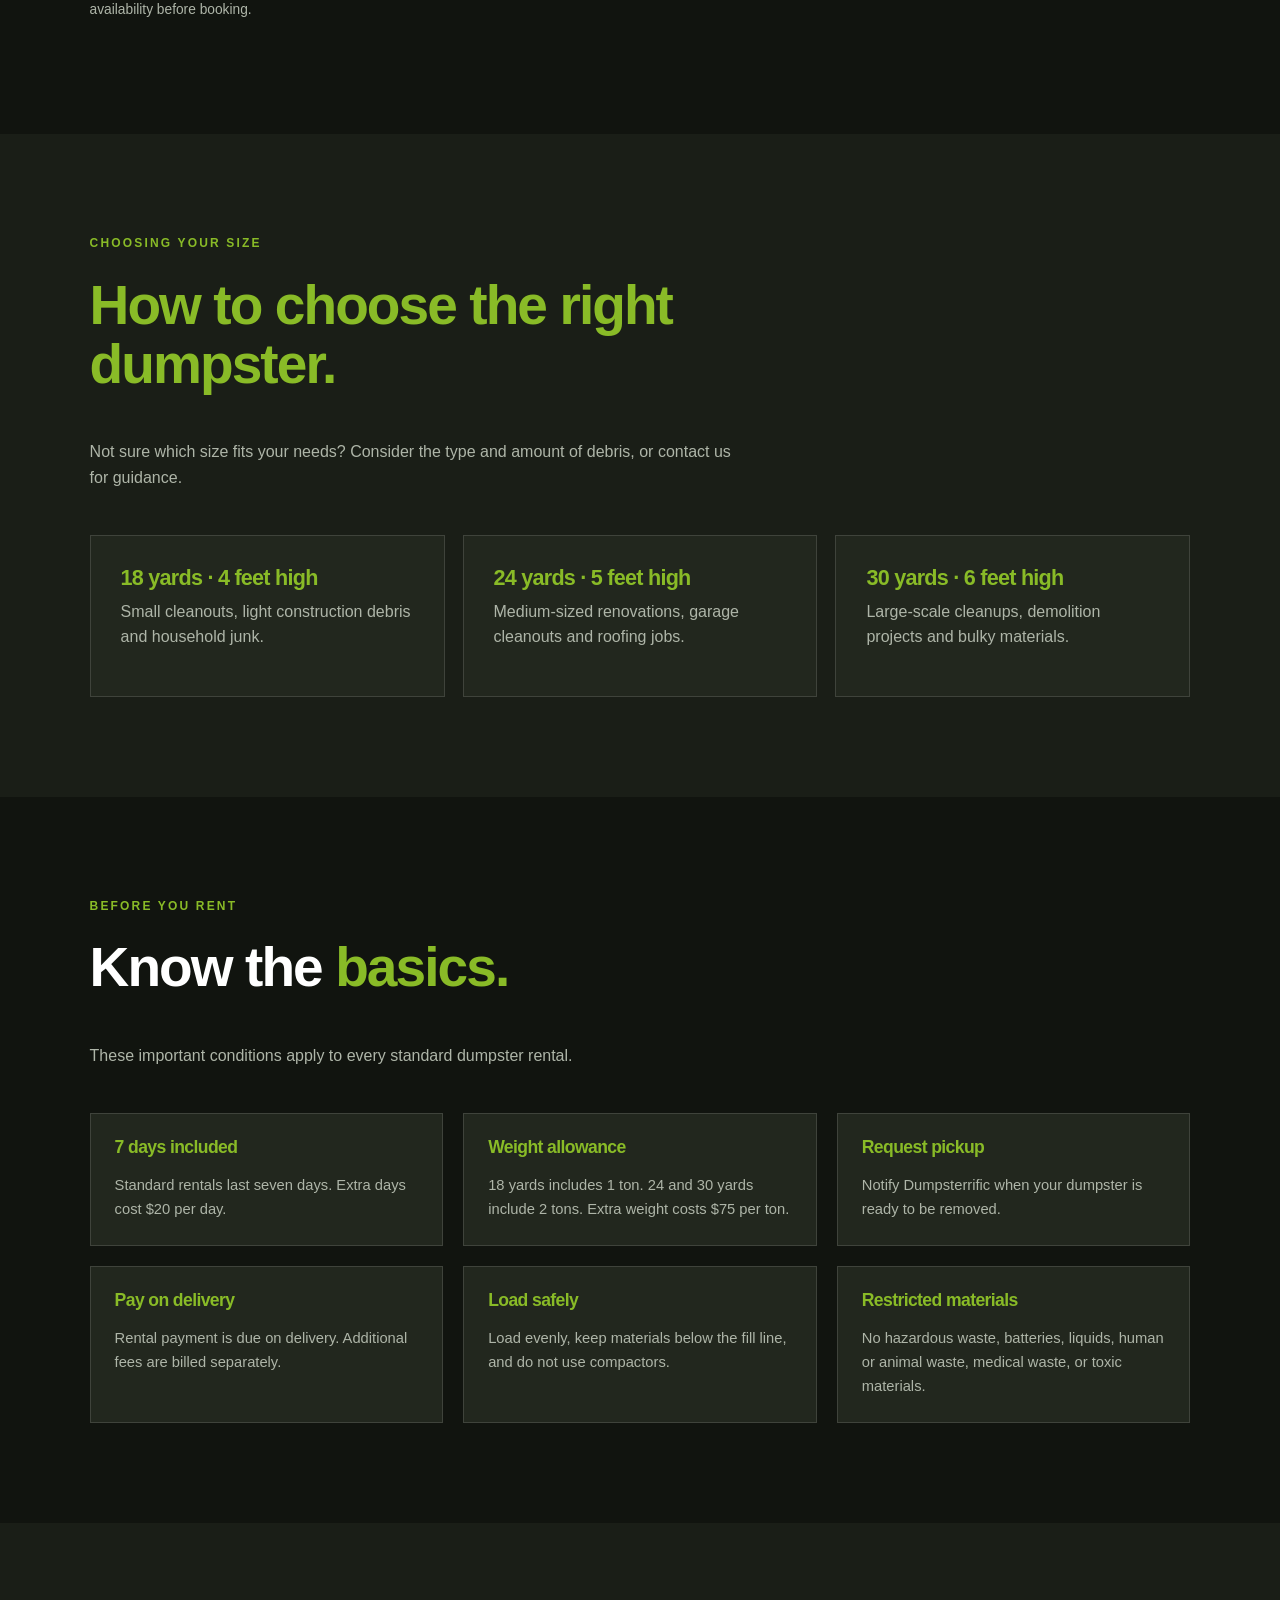
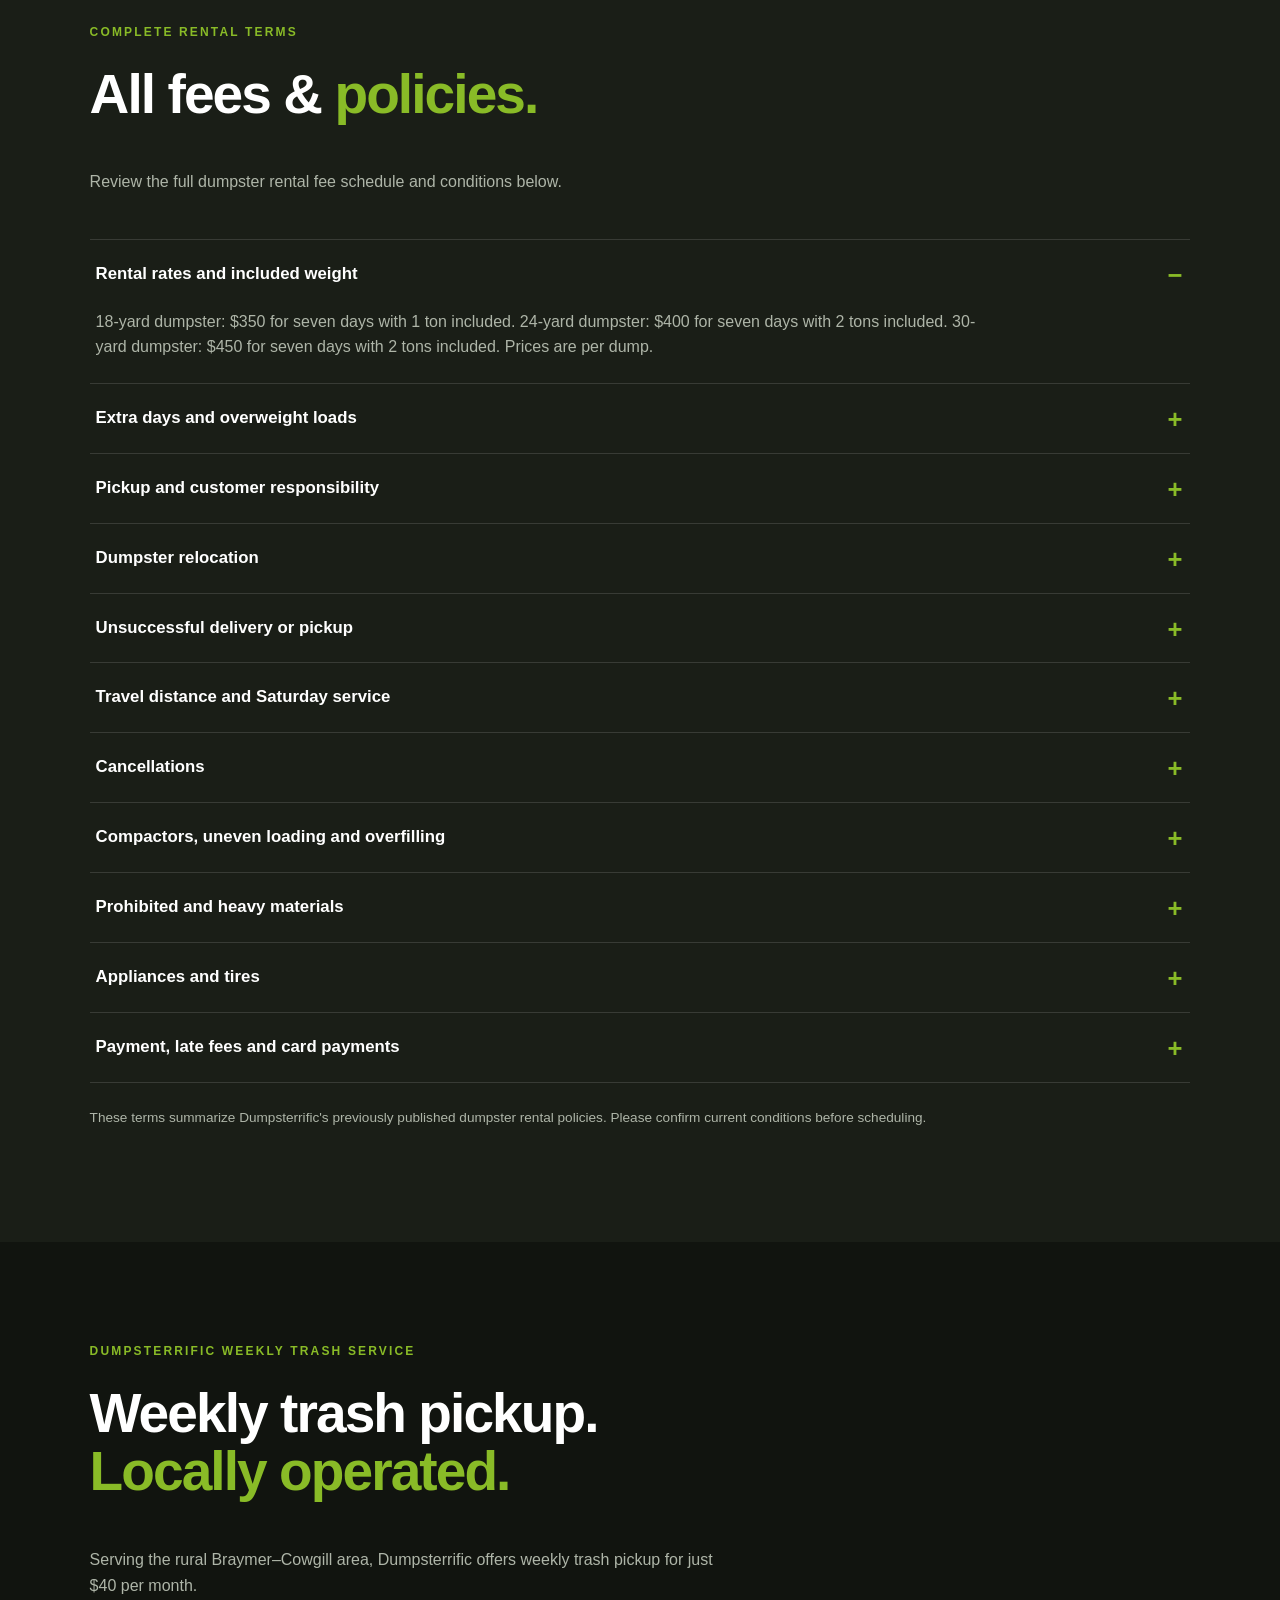
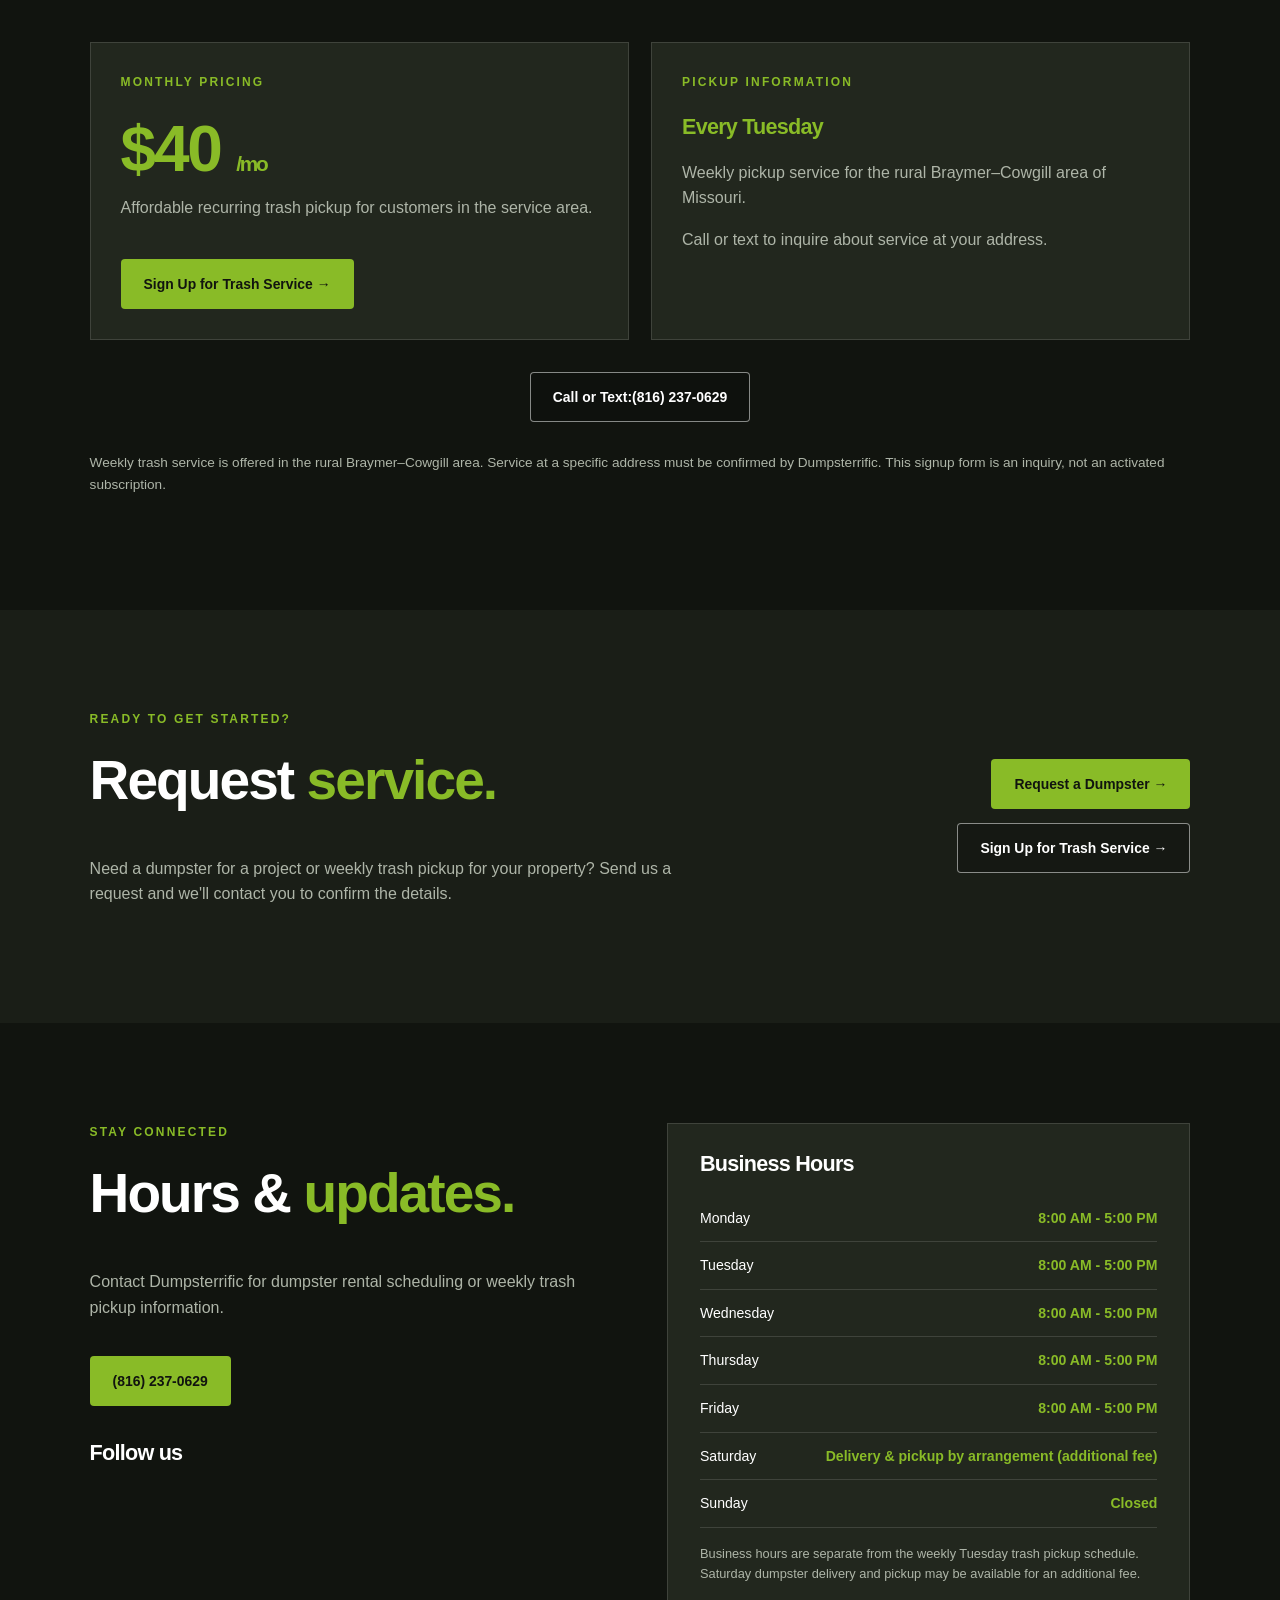
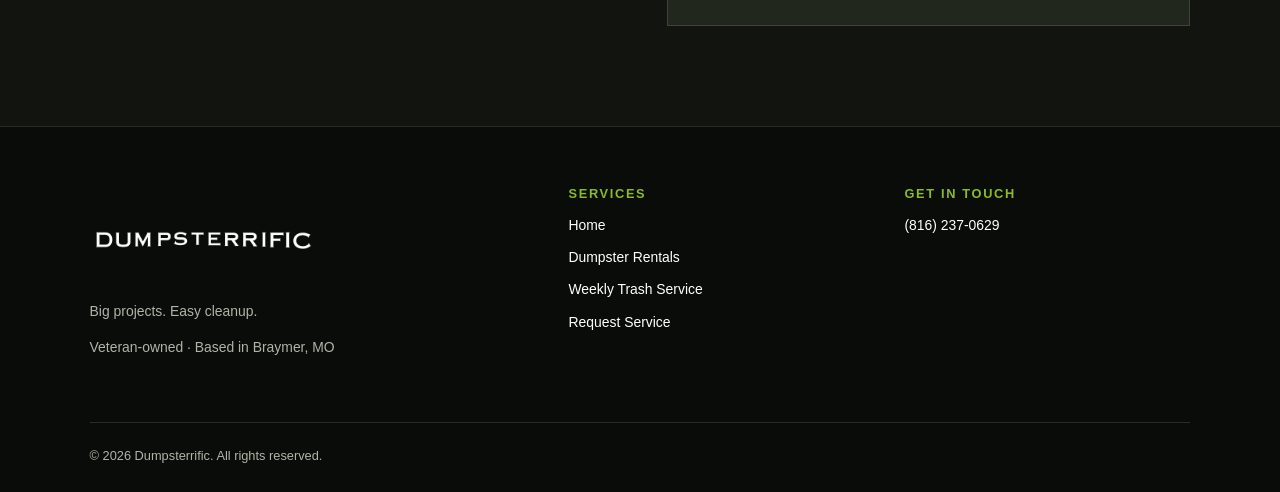
==== commit 9c2cded8: "Add files via upload" ====
--- a/index.html
+++ b/index.html
@@ -5,7 +5,7 @@
     <meta charset="utf-8">
     <meta name="viewport" content="width=device-width, initial-scale=1">
     <meta name="theme-color" content="#11140f">
-    <meta name="description" content="Dumpsterrific provides dumpster rentals throughout Northwest Missouri and weekly trash pickup in the rural Braymer-Cowgill area. Veteran-owned and locally operated.">
+    <meta name="description" content="Dumpsterrific offers dumpster rentals throughout Northwest Missouri and weekly trash pickup in the rural Braymer-Cowgill area. Veteran-owned and locally operated.">
 
     <title>Dumpsterrific | Dumpster Rentals & Trash Service</title>
 
@@ -52,6 +52,10 @@
             scroll-margin-top: 110px;
         }
 
+        .dumpster-image {
+            background: transparent !important;
+        }
+
         @media (max-width: 700px) {
             .site-header {
                 height: 76px;
@@ -85,6 +89,7 @@
 
     <!-- NAVIGATION -->
     <header class="site-header">
+
         <a href="index.html"
            class="brand"
            aria-label="Dumpsterrific homepage">
@@ -100,15 +105,17 @@
         </a>
     </header>
 
+
     <main id="main-content">
 
-        <!-- LARGE LOGO HERO -->
+        <!-- HERO -->
         <section class="hero hero-logo-only"
                  aria-label="Dumpsterrific services">
 
             <div class="hero-shade"></div>
 
             <div class="hero-center">
+
                 <img src="Web/Dumpsterrific Logo W.png"
                      data-full-logo
                      alt="Dumpsterrific"
@@ -138,29 +145,32 @@
 
                 <div>
                     <p>
-                        Dumpsterrific is a locally owned, veteran-owned
-                        waste service business committed to providing
-                        reliable and affordable waste disposal solutions.
-                        Based in Cowgill, Missouri, we proudly serve
-                        Northwest Missouri.
+                        Dumpsterrific is a locally owned waste service business
+                        committed to providing reliable and
+                        affordable waste disposal solutions.
+                        Based in Braymer, Missouri, we proudly
+                        serve Northwest Missouri.
                     </p>
 
                     <p>
-                        We offer dependable dumpster rentals for
-                        residential, commercial, and construction
-                        projects, along with weekly trash service
-                        for customers in the rural Braymer–Cowgill area.
+                        We offer dependable dumpster rentals
+                        for residential, commercial, and
+                        construction projects, along with
+                        weekly trash service for customers
+                        in the rural Braymer–Cowgill area.
                     </p>
 
                     <p>
-                        Whether you're tackling a renovation, cleaning
-                        up a property, managing job-site waste, or
-                        looking for dependable weekly trash pickup,
-                        we're here to help with quality service and
-                        competitive pricing.
+                        Whether you're tackling a renovation,
+                        cleaning up a property, managing
+                        job-site waste, or looking for
+                        dependable weekly trash pickup,
+                        we're here to help with quality
+                        service and competitive pricing.
                     </p>
 
                     <div class="button-row">
+
                         <a href="#rentals"
                            class="button button-green">
                             Dumpster Rentals →
@@ -170,6 +180,7 @@
                            class="button button-outline">
                             Weekly Trash Service →
                         </a>
+
                     </div>
                 </div>
 
@@ -179,9 +190,11 @@
 
         <!-- SERVICES OVERVIEW -->
         <section class="section section-alt">
+
             <div class="container">
 
                 <div class="section-heading">
+
                     <p class="eyebrow">OUR SERVICES</p>
 
                     <h2>
@@ -190,22 +203,27 @@
                     </h2>
 
                     <p>
-                        From one-time projects to routine household
-                        trash pickup, find the service that fits your needs.
+                        From one-time projects to routine
+                        household trash pickup, find the
+                        service that fits your needs.
                     </p>
                 </div>
 
                 <div class="contact-grid">
 
                     <article class="contact-method">
-                        <p class="eyebrow">DUMPSTER RENTALS</p>
+
+                        <p class="eyebrow">
+                            DUMPSTER RENTALS
+                        </p>
 
                         <h3>For projects big and small.</h3>
 
                         <p>
                             Choose from 18, 24, and 30 cubic yard
-                            dumpsters with standard seven-day rentals
-                            starting at $350.
+                            dumpsters with standard seven-day
+                            rentals starting at
+                            <span data-price="dumpsters.18">—</span>.
                         </p>
 
                         <a href="#rentals"
@@ -213,17 +231,23 @@
                            style="margin-top:20px;">
                             Explore Dumpsters →
                         </a>
+
                     </article>
 
+
                     <article class="contact-method">
-                        <p class="eyebrow">WEEKLY TRASH SERVICE</p>
+
+                        <p class="eyebrow">
+                            WEEKLY TRASH SERVICE
+                        </p>
 
                         <h3>Reliable weekly pickup.</h3>
 
                         <p>
                             Weekly trash pickup in the rural
-                            Braymer–Cowgill area for $30 per month.
-                            Pickup day is Tuesday.
+                            Braymer–Cowgill area for
+                            <span data-price="trashService.monthly">—</span>
+                            per month. Pickup day is Tuesday.
                         </p>
 
                         <a href="#trash-service"
@@ -231,9 +255,11 @@
                            style="margin-top:20px;">
                             View Trash Service →
                         </a>
+
                     </article>
 
                 </div>
+
             </div>
         </section>
 
@@ -245,7 +271,10 @@
                 <div class="container">
 
                     <div class="section-heading">
-                        <p class="eyebrow">DUMPSTER RENTALS</p>
+
+                        <p class="eyebrow">
+                            DUMPSTER RENTALS
+                        </p>
 
                         <h2>
                             One footprint.
@@ -258,136 +287,188 @@
                             4, 5, and 6 feet—to accommodate
                             different capacities.
                         </p>
+
                     </div>
+
 
                     <div class="dumpster-grid">
 
                         <!-- 18 YARD -->
                         <article class="dumpster-card">
+
                             <div class="dumpster-image">
+
                                 <img src="Web/Dumpster 3d 4.png"
                                      alt="18 cubic yard dumpster"
                                      loading="lazy">
-                                <span class="corner-tag">18 YARD</span>
+
+                                <span class="corner-tag">
+                                    18 YARD
+                                </span>
                             </div>
 
                             <div class="dumpster-body">
+
                                 <div class="dumpster-heading">
+
                                     <h3>18 Yard Dumpster</h3>
-                                    <strong class="price">$350</strong>
+
+                                    <strong class="price"
+                                            data-price="dumpsters.18">—</strong>
                                 </div>
 
                                 <p>
-                                    Ideal for small cleanouts, light
-                                    construction debris, or household junk.
+                                    Ideal for small cleanouts,
+                                    light construction debris,
+                                    or household junk.
                                 </p>
 
                                 <div class="specs">
+
                                     <div>
                                         <span>Dimensions</span>
-                                        <strong>4′ H × 8′ W × 20′ L</strong>
+                                        <strong>
+                                            4′ H × 8′ W × 20′ L
+                                        </strong>
                                     </div>
+
                                     <div>
                                         <span>Included weight</span>
                                         <strong>1 ton</strong>
                                     </div>
+
                                     <div>
                                         <span>Rental period</span>
                                         <strong>7 days</strong>
                                     </div>
+
                                 </div>
 
                                 <a href="contact.html?service=dumpster&amp;rental=18"
                                    class="button button-green">
                                     Request 18 Yard Rental →
                                 </a>
+
                             </div>
                         </article>
 
 
                         <!-- 24 YARD -->
                         <article class="dumpster-card">
+
                             <div class="dumpster-image">
+
                                 <img src="Web/Dumpster 3d 5.png"
                                      alt="24 cubic yard dumpster"
                                      loading="lazy">
-                                <span class="corner-tag">24 YARD</span>
+
+                                <span class="corner-tag">
+                                    24 YARD
+                                </span>
                             </div>
 
                             <div class="dumpster-body">
+
                                 <div class="dumpster-heading">
+
                                     <h3>24 Yard Dumpster</h3>
-                                    <strong class="price">$400</strong>
+
+                                    <strong class="price"
+                                            data-price="dumpsters.24">—</strong>
                                 </div>
 
                                 <p>
                                     A balanced choice for medium-sized
-                                    renovation projects, garage cleanouts,
-                                    or roofing jobs.
+                                    renovation projects, garage
+                                    cleanouts, or roofing jobs.
                                 </p>
 
                                 <div class="specs">
+
                                     <div>
                                         <span>Dimensions</span>
-                                        <strong>5′ H × 8′ W × 20′ L</strong>
+                                        <strong>
+                                            5′ H × 8′ W × 20′ L
+                                        </strong>
                                     </div>
+
                                     <div>
                                         <span>Included weight</span>
                                         <strong>2 tons</strong>
                                     </div>
+
                                     <div>
                                         <span>Rental period</span>
                                         <strong>7 days</strong>
                                     </div>
+
                                 </div>
 
                                 <a href="contact.html?service=dumpster&amp;rental=24"
                                    class="button button-green">
                                     Request 24 Yard Rental →
                                 </a>
+
                             </div>
                         </article>
 
 
                         <!-- 30 YARD -->
                         <article class="dumpster-card">
+
                             <div class="dumpster-image">
+
                                 <img src="Web/Dumpster 3d 6.png"
                                      alt="30 cubic yard dumpster"
                                      loading="lazy">
-                                <span class="corner-tag">30 YARD</span>
+
+                                <span class="corner-tag">
+                                    30 YARD
+                                </span>
                             </div>
 
                             <div class="dumpster-body">
+
                                 <div class="dumpster-heading">
+
                                     <h3>30 Yard Dumpster</h3>
-                                    <strong class="price">$450</strong>
+
+                                    <strong class="price"
+                                            data-price="dumpsters.30">—</strong>
                                 </div>
 
                                 <p>
                                     Best for large-scale cleanups,
-                                    demolition projects, or bulky materials.
+                                    demolition projects, or
+                                    bulky materials.
                                 </p>
 
                                 <div class="specs">
+
                                     <div>
                                         <span>Dimensions</span>
-                                        <strong>6′ H × 8′ W × 20′ L</strong>
+                                        <strong>
+                                            6′ H × 8′ W × 20′ L
+                                        </strong>
                                     </div>
+
                                     <div>
                                         <span>Included weight</span>
                                         <strong>2 tons</strong>
                                     </div>
+
                                     <div>
                                         <span>Rental period</span>
                                         <strong>7 days</strong>
                                     </div>
+
                                 </div>
 
                                 <a href="contact.html?service=dumpster&amp;rental=30"
                                    class="button button-green">
                                     Request 30 Yard Rental →
                                 </a>
+
                             </div>
                         </article>
 
@@ -395,11 +476,14 @@
 
                     <p class="muted"
                        style="margin-top:24px;font-size:.86rem;">
-                        Prices are per dumpster. We strive to offer
-                        the best rates and are willing to match or
-                        beat reasonable competitor pricing.
-                        Additional fees may apply; confirm current
-                        pricing and availability before booking.
+
+                        Prices are per dumpster. We strive to
+                        offer the best rates and are willing
+                        to match or beat reasonable competitor
+                        pricing. Additional fees may apply;
+                        confirm current pricing and
+                        availability before booking.
+
                     </p>
 
                 </div>
@@ -408,10 +492,14 @@
 
             <!-- DUMPSTER SELECTION GUIDANCE -->
             <section class="section section-alt">
+
                 <div class="container">
 
                     <div class="section-heading">
-                        <p class="eyebrow">CHOOSING YOUR SIZE</p>
+
+                        <p class="eyebrow">
+                            CHOOSING YOUR SIZE
+                        </p>
 
                         <h2 class="green-heading">
                             How to choose the right dumpster.
@@ -419,14 +507,17 @@
 
                         <p>
                             Not sure which size fits your needs?
-                            Consider the type and amount of debris,
-                            or contact us for guidance.
+                            Consider the type and amount of
+                            debris, or contact us for guidance.
                         </p>
                     </div>
 
                     <div class="steps-grid">
+
                         <article class="step">
+
                             <h3>18 yards · 4 feet high</h3>
+
                             <p>
                                 Small cleanouts, light construction
                                 debris and household junk.
@@ -434,61 +525,80 @@
                         </article>
 
                         <article class="step">
+
                             <h3>24 yards · 5 feet high</h3>
-                            <p>
-                                Medium-sized renovations, garage
-                                cleanouts and roofing jobs.
+
+                            <p>
+                                Medium-sized renovations,
+                                garage cleanouts and roofing jobs.
                             </p>
                         </article>
 
                         <article class="step">
+
                             <h3>30 yards · 6 feet high</h3>
-                            <p>
-                                Large-scale cleanups, demolition
-                                projects and bulky materials.
+
+                            <p>
+                                Large-scale cleanups,
+                                demolition projects and bulky materials.
                             </p>
                         </article>
+
                     </div>
-
                 </div>
             </section>
 
 
             <!-- RENTAL BASICS -->
             <section class="section">
+
                 <div class="container">
 
                     <div class="section-heading">
-                        <p class="eyebrow">BEFORE YOU RENT</p>
+
+                        <p class="eyebrow">
+                            BEFORE YOU RENT
+                        </p>
+
                         <h2>
-                            Know the <span class="accent">basics.</span>
+                            Know the
+                            <span class="accent">basics.</span>
                         </h2>
+
                         <p>
-                            These important conditions apply to
-                            every standard dumpster rental.
+                            These important conditions apply
+                            to every standard dumpster rental.
                         </p>
                     </div>
 
                     <div class="terms-grid basics-grid">
+
                         <article>
                             <h3>7 days included</h3>
+
                             <p>
                                 Standard rentals last seven days.
-                                Extra days cost $20 per day.
+                                Extra days cost
+                                <span data-price="fees.additionalDay">—</span>
+                                per day.
                             </p>
                         </article>
 
                         <article>
                             <h3>Weight allowance</h3>
+
                             <p>
                                 18 yards includes 1 ton.
                                 24 and 30 yards include 2 tons.
-                                Extra weight costs $75 per ton.
+                                Extra weight costs
+                                <span data-price="fees.overweightPerTon">—</span>
+                                per ton.
                             </p>
                         </article>
 
                         <article>
                             <h3>Request pickup</h3>
+
                             <p>
                                 Notify Dumpsterrific when your
                                 dumpster is ready to be removed.
@@ -497,6 +607,7 @@
 
                         <article>
                             <h3>Pay on delivery</h3>
+
                             <p>
                                 Rental payment is due on delivery.
                                 Additional fees are billed separately.
@@ -505,6 +616,7 @@
 
                         <article>
                             <h3>Load safely</h3>
+
                             <p>
                                 Load evenly, keep materials below
                                 the fill line, and do not use compactors.
@@ -513,24 +625,31 @@
 
                         <article>
                             <h3>Restricted materials</h3>
-                            <p>
-                                No hazardous waste, batteries, liquids,
-                                human or animal waste, medical waste,
-                                or toxic materials.
+
+                            <p>
+                                No hazardous waste, batteries,
+                                liquids, human or animal waste,
+                                medical waste, or toxic materials.
                             </p>
                         </article>
+
                     </div>
 
                 </div>
             </section>
 
 
-            <!-- RENTAL TERMS -->
-            <section class="section section-alt" id="rental-terms">
+            <!-- COMPLETE RENTAL TERMS -->
+            <section class="section section-alt"
+                     id="rental-terms">
+
                 <div class="container">
 
                     <div class="section-heading">
-                        <p class="eyebrow">COMPLETE RENTAL TERMS</p>
+
+                        <p class="eyebrow">
+                            COMPLETE RENTAL TERMS
+                        </p>
 
                         <h2>
                             All fees &amp;
@@ -538,36 +657,61 @@
                         </h2>
 
                         <p>
-                            Review the full dumpster rental fee
-                            schedule and conditions below.
+                            Review the full dumpster rental
+                            fee schedule and conditions below.
                         </p>
                     </div>
 
+
                     <div class="terms-accordion">
 
                         <details class="term-detail" open>
-                            <summary>Rental rates and included weight</summary>
-                            <p>
-                                18-yard dumpster: $350 for seven days
-                                with 1 ton included. 24-yard dumpster:
-                                $400 for seven days with 2 tons included.
-                                30-yard dumpster: $450 for seven days
-                                with 2 tons included. Prices are per dump.
+
+                            <summary>
+                                Rental rates and included weight
+                            </summary>
+
+                            <p>
+                                18-yard dumpster:
+                                <span data-price="dumpsters.18">—</span>
+                                for seven days with 1 ton included.
+
+                                24-yard dumpster:
+                                <span data-price="dumpsters.24">—</span>
+                                for seven days with 2 tons included.
+
+                                30-yard dumpster:
+                                <span data-price="dumpsters.30">—</span>
+                                for seven days with 2 tons included.
+
+                                Prices are per dump.
                             </p>
                         </details>
 
+
                         <details class="term-detail">
-                            <summary>Extra days and overweight loads</summary>
+
+                            <summary>
+                                Extra days and overweight loads
+                            </summary>
+
                             <p>
                                 Additional days beyond the seven-day
-                                rental are $20 per day. Overweight
-                                loads cost $75 per ton above the
-                                included allowance.
+                                rental are
+                                <span data-price="fees.additionalDay">—</span>
+                                per day. Overweight loads cost
+                                <span data-price="fees.overweightPerTon">—</span>
+                                per ton above the included allowance.
                             </p>
                         </details>
 
+
                         <details class="term-detail">
-                            <summary>Pickup and customer responsibility</summary>
+
+                            <summary>
+                                Pickup and customer responsibility
+                            </summary>
+
                             <p>
                                 Customers are responsible for notifying
                                 Dumpsterrific when a dumpster is ready
@@ -576,93 +720,169 @@
                             </p>
                         </details>
 
+
                         <details class="term-detail">
-                            <summary>Dumpster relocation</summary>
+
+                            <summary>
+                                Dumpster relocation
+                            </summary>
+
                             <p>
                                 Moving a dumpster to another spot
-                                on the property costs $100.
-                                Moving it to another address costs $150.
+                                on the property costs
+                                <span data-price="fees.relocationSameProperty">—</span>.
+                                Moving it to another address costs
+                                <span data-price="fees.relocationDifferentAddress">—</span>.
                             </p>
                         </details>
 
+
                         <details class="term-detail">
-                            <summary>Unsuccessful delivery or pickup</summary>
-                            <p>
-                                A $75 trip fee applies when a scheduled
+
+                            <summary>
+                                Unsuccessful delivery or pickup
+                            </summary>
+
+                            <p>
+                                A
+                                <span data-price="fees.failedTrip">—</span>
+                                trip fee applies when a scheduled
                                 delivery or pickup cannot be completed
-                                due to unsuitable conditions, cancellation,
-                                or blocked access.
+                                due to unsuitable conditions,
+                                cancellation, or blocked access.
                             </p>
                         </details>
 
+
                         <details class="term-detail">
-                            <summary>Travel distance and Saturday service</summary>
-                            <p>
-                                A fuel surcharge may apply for deliveries
-                                or pickups exceeding a 50-mile radius.
-                                Saturday dumpster delivery and pickup
-                                are available for an additional fee.
+
+                            <summary>
+                                Travel distance and Saturday service
+                            </summary>
+
+                            <p>
+                                A fuel surcharge may apply for
+                                deliveries or pickups exceeding
+                                a 50-mile radius.
+                                Fuel surcharge:
+                                <span data-price="fees.fuelSurcharge">—</span>.
+
+                                Saturday dumpster delivery and
+                                pickup are available for an
+                                additional fee:
+                                <span data-price="fees.saturdayService">—</span>.
                             </p>
                         </details>
 
+
                         <details class="term-detail">
-                            <summary>Cancellations</summary>
-                            <p>
-                                A $25 cancellation fee applies if
-                                Dumpsterrific is not notified at least
-                                one day before scheduled dumpster delivery.
+
+                            <summary>
+                                Cancellations
+                            </summary>
+
+                            <p>
+                                A
+                                <span data-price="fees.cancellation">—</span>
+                                cancellation fee applies if
+                                Dumpsterrific is not notified at
+                                least one day before scheduled
+                                dumpster delivery.
                             </p>
                         </details>
 
+
                         <details class="term-detail">
-                            <summary>Compactors, uneven loading and overfilling</summary>
-                            <p>
-                                Compactors are prohibited. Compaction
-                                carries a $250 fine plus damage costs.
-                                If material is unevenly loaded or
-                                above the fill line and requires
-                                reloading, the fee is $150 per hour.
+
+                            <summary>
+                                Compactors, uneven loading and overfilling
+                            </summary>
+
+                            <p>
+                                Compactors are prohibited.
+                                Compaction carries a
+                                <span data-price="fees.compactorFine">—</span>
+                                fine plus damage costs.
+
+                                If material is unevenly loaded
+                                or above the fill line and requires
+                                reloading, the fee is
+                                <span data-price="fees.reloadingPerHour">—</span>
+                                per hour.
                             </p>
                         </details>
 
+
                         <details class="term-detail">
-                            <summary>Prohibited and heavy materials</summary>
-                            <p>
-                                Hazardous waste, batteries, liquids,
-                                human or animal waste, medical waste,
-                                and toxic materials are prohibited.
-                                Excessively heavy materials must be
-                                approved by Dumpsterrific before loading.
+
+                            <summary>
+                                Prohibited and heavy materials
+                            </summary>
+
+                            <p>
+                                Hazardous waste, batteries,
+                                liquids, human or animal waste,
+                                medical waste, and toxic materials
+                                are prohibited. Excessively heavy
+                                materials must be approved by
+                                Dumpsterrific before loading.
                             </p>
                         </details>
 
+
                         <details class="term-detail">
-                            <summary>Appliances and tires</summary>
-                            <p>
-                                Appliances and tires may incur additional
-                                fees depending on local landfill requirements.
+
+                            <summary>
+                                Appliances and tires
+                            </summary>
+
+                            <p>
+                                Appliances and tires may incur
+                                additional fees depending on
+                                local landfill requirements.
+
+                                Appliance fees:
+                                <span data-price="fees.appliances">—</span>.
+
+                                Tire fees:
+                                <span data-price="fees.tires">—</span>.
                             </p>
                         </details>
 
+
                         <details class="term-detail">
-                            <summary>Payment, late fees and card payments</summary>
-                            <p>
-                                Payment is due on delivery. Additional
-                                fees are billed separately. Payments
-                                not made within 14 days of the due date
-                                incur a $25 weekly late fee. A 3% service
-                                fee applies to credit card payments.
+
+                            <summary>
+                                Payment, late fees and card payments
+                            </summary>
+
+                            <p>
+                                Payment is due on delivery.
+                                Additional fees are billed separately.
+
+                                Payments not made within 14 days
+                                of the due date incur a
+                                <span data-price="fees.latePaymentPerWeek">—</span>
+                                weekly late fee.
+
+                                A
+                                <span data-price="fees.creditCardPercent">—</span>
+                                service fee applies to credit
+                                card payments.
                             </p>
                         </details>
 
                     </div>
+
 
                     <p class="muted"
                        style="margin-top:24px;font-size:.85rem;">
+
                         These terms summarize Dumpsterrific's
                         previously published dumpster rental
-                        policies. Please confirm current conditions
-                        before scheduling.
+                        policies. Please confirm current
+                        conditions before scheduling.
+
                     </p>
 
                 </div>
@@ -673,33 +893,49 @@
 
         <!-- WEEKLY TRASH SERVICE -->
         <section class="section" id="trash-service">
+
             <div class="container">
 
                 <div class="section-heading">
+
                     <p class="eyebrow">
                         DUMPSTERRIFIC WEEKLY TRASH SERVICE
                     </p>
 
                     <h2>
                         Weekly trash pickup.
-                        <span class="accent">Locally operated.</span>
+                        <span class="accent">
+                            Locally operated.
+                        </span>
                     </h2>
 
                     <p>
                         Serving the rural Braymer–Cowgill area,
                         Dumpsterrific offers weekly trash pickup
-                        for just $30 per month.
-                    </p>
-                </div>
+                        for just
+                        <span data-price="trashService.monthly">—</span>
+                        per month.
+                    </p>
+                </div>
+
 
                 <div class="contact-grid">
 
                     <article class="contact-method">
-                        <p class="eyebrow">MONTHLY PRICING</p>
+
+                        <p class="eyebrow">
+                            MONTHLY PRICING
+                        </p>
 
                         <h3 style="font-size:clamp(2.5rem,5vw,4rem);
-                                   color:var(--green);margin:12px 0;">
-                            $30<span style="font-size:1.3rem;">/mo</span>
+                                   color:var(--green);
+                                   margin:12px 0;">
+
+                            <span data-price="trashService.monthly">—</span>
+
+                            <span style="font-size:1.3rem;">
+                                /mo
+                            </span>
                         </h3>
 
                         <p>
@@ -714,8 +950,12 @@
                         </a>
                     </article>
 
+
                     <article class="contact-method">
-                        <p class="eyebrow">PICKUP INFORMATION</p>
+
+                        <p class="eyebrow">
+                            PICKUP INFORMATION
+                        </p>
 
                         <h3 style="color:var(--green);">
                             Every Tuesday
@@ -727,11 +967,6 @@
                         </p>
 
                         <p>
-                            Veteran-owned, locally operated,
-                            and based in Cowgill, Missouri.
-                        </p>
-
-                        <p>
                             Call or text to inquire about
                             service at your address.
                         </p>
@@ -739,22 +974,32 @@
 
                 </div>
 
+
                 <div class="center-action">
+
                     <a href="tel:+18162370629"
                        data-phone-link
                        class="button button-outline">
+
                         Call or Text:
-                        <span data-phone>(816) 237-0629</span>
+                        <span data-phone>
+                            (816) 237-0629
+                        </span>
                     </a>
-                </div>
+
+                </div>
+
 
                 <p class="muted"
                    style="margin-top:30px;font-size:.85rem;">
+
                     Weekly trash service is offered in the
-                    rural Braymer–Cowgill area. Service at a
-                    specific address must be confirmed by
-                    Dumpsterrific. This signup form is an
-                    inquiry, not an activated subscription.
+                    rural Braymer–Cowgill area.
+                    Service at a specific address must
+                    be confirmed by Dumpsterrific.
+                    This signup form is an inquiry,
+                    not an activated subscription.
+
                 </p>
 
             </div>
@@ -762,14 +1007,20 @@
 
 
         <!-- REQUEST SERVICE -->
-        <section class="section section-alt" id="request-service">
+        <section class="section section-alt"
+                 id="request-service">
+
             <div class="container request-band">
 
                 <div>
-                    <p class="eyebrow">READY TO GET STARTED?</p>
+
+                    <p class="eyebrow">
+                        READY TO GET STARTED?
+                    </p>
 
                     <h2>
-                        Request <span class="accent">service.</span>
+                        Request
+                        <span class="accent">service.</span>
                     </h2>
 
                     <p>
@@ -780,7 +1031,9 @@
                     </p>
                 </div>
 
+
                 <div class="request-actions">
+
                     <a href="contact.html?service=dumpster"
                        class="button button-green">
                         Request a Dumpster →
@@ -790,18 +1043,23 @@
                        class="button button-outline">
                         Sign Up for Trash Service →
                     </a>
+
                 </div>
 
             </div>
         </section>
 
 
-        <!-- BUSINESS HOURS -->
+        <!-- HOURS AND SOCIALS -->
         <section class="section">
+
             <div class="container information-grid">
 
                 <div>
-                    <p class="eyebrow">STAY CONNECTED</p>
+
+                    <p class="eyebrow">
+                        STAY CONNECTED
+                    </p>
 
                     <h2>
                         Hours &amp;
@@ -818,14 +1076,23 @@
                        data-phone-link
                        class="button button-green"
                        style="margin-top:20px;">
-                        <span data-phone>(816) 237-0629</span>
+
+                        <span data-phone>
+                            (816) 237-0629
+                        </span>
                     </a>
 
-                    <h3 style="margin-top:35px;">Follow us</h3>
-                    <div class="social-links" data-social-links></div>
-                </div>
+                    <h3 style="margin-top:35px;">
+                        Follow us
+                    </h3>
+
+                    <div class="social-links"
+                         data-social-links></div>
+                </div>
+
 
                 <div class="hours-card">
+
                     <h3>Business Hours</h3>
 
                     <div data-hours-list>
@@ -834,11 +1101,14 @@
 
                     <p class="muted"
                        style="font-size:.8rem;margin-top:16px;">
+
                         Business hours are separate from the
                         weekly Tuesday trash pickup schedule.
                         Saturday dumpster delivery and pickup
                         may be available for an additional fee.
-                    </p>
+
+                    </p>
+
                 </div>
 
             </div>
@@ -849,62 +1119,93 @@
 
     <!-- FOOTER -->
     <footer class="site-footer">
+
         <div class="container">
 
             <div class="footer-grid">
 
                 <div>
+
                     <a href="index.html">
+
                         <img src="Web/Dumpsterrific Logo W.png"
+                             data-full-logo
                              alt="Dumpsterrific"
-                             class="footer-logo"
-                             data-full-logo>
+                             class="footer-logo">
                     </a>
 
                     <p>Big projects. Easy cleanup.</p>
-                    <p>Veteran-owned · Based in Cowgill, MO</p>
-                </div>
+                    <p>Veteran-owned · Based in Braymer, MO</p>
+                </div>
+
 
                 <div>
+
                     <h3>Services</h3>
 
                     <nav class="footer-links">
-                        <a href="index.html">Home</a>
-                        <a href="#rentals">Dumpster Rentals</a>
-                        <a href="#trash-service">Weekly Trash Service</a>
-                        <a href="contact.html">Request Service</a>
+
+                        <a href="index.html">
+                            Home
+                        </a>
+
+                        <a href="#rentals">
+                            Dumpster Rentals
+                        </a>
+
+                        <a href="#trash-service">
+                            Weekly Trash Service
+                        </a>
+
+                        <a href="contact.html">
+                            Request Service
+                        </a>
+
                     </nav>
                 </div>
 
+
                 <div>
+
                     <h3>Get in Touch</h3>
 
                     <nav class="footer-links">
+
                         <a href="tel:+18162370629"
                            data-phone-link>
+
                             <span data-phone>
                                 (816) 237-0629
                             </span>
                         </a>
 
-                        <a href="#" data-email-link hidden>
+                        <a href="#"
+                           data-email-link
+                           hidden>
+
                             <span data-email></span>
                         </a>
+
                     </nav>
 
-                    <div class="social-links" data-social-links></div>
+                    <div class="social-links"
+                         data-social-links></div>
                 </div>
 
             </div>
 
+
             <div class="footer-bottom">
+
                 © <span id="year"></span>
                 Dumpsterrific. All rights reserved.
+
             </div>
 
         </div>
     </footer>
 
     <script src="js/script.js" defer></script>
+
 </body>
 </html>
